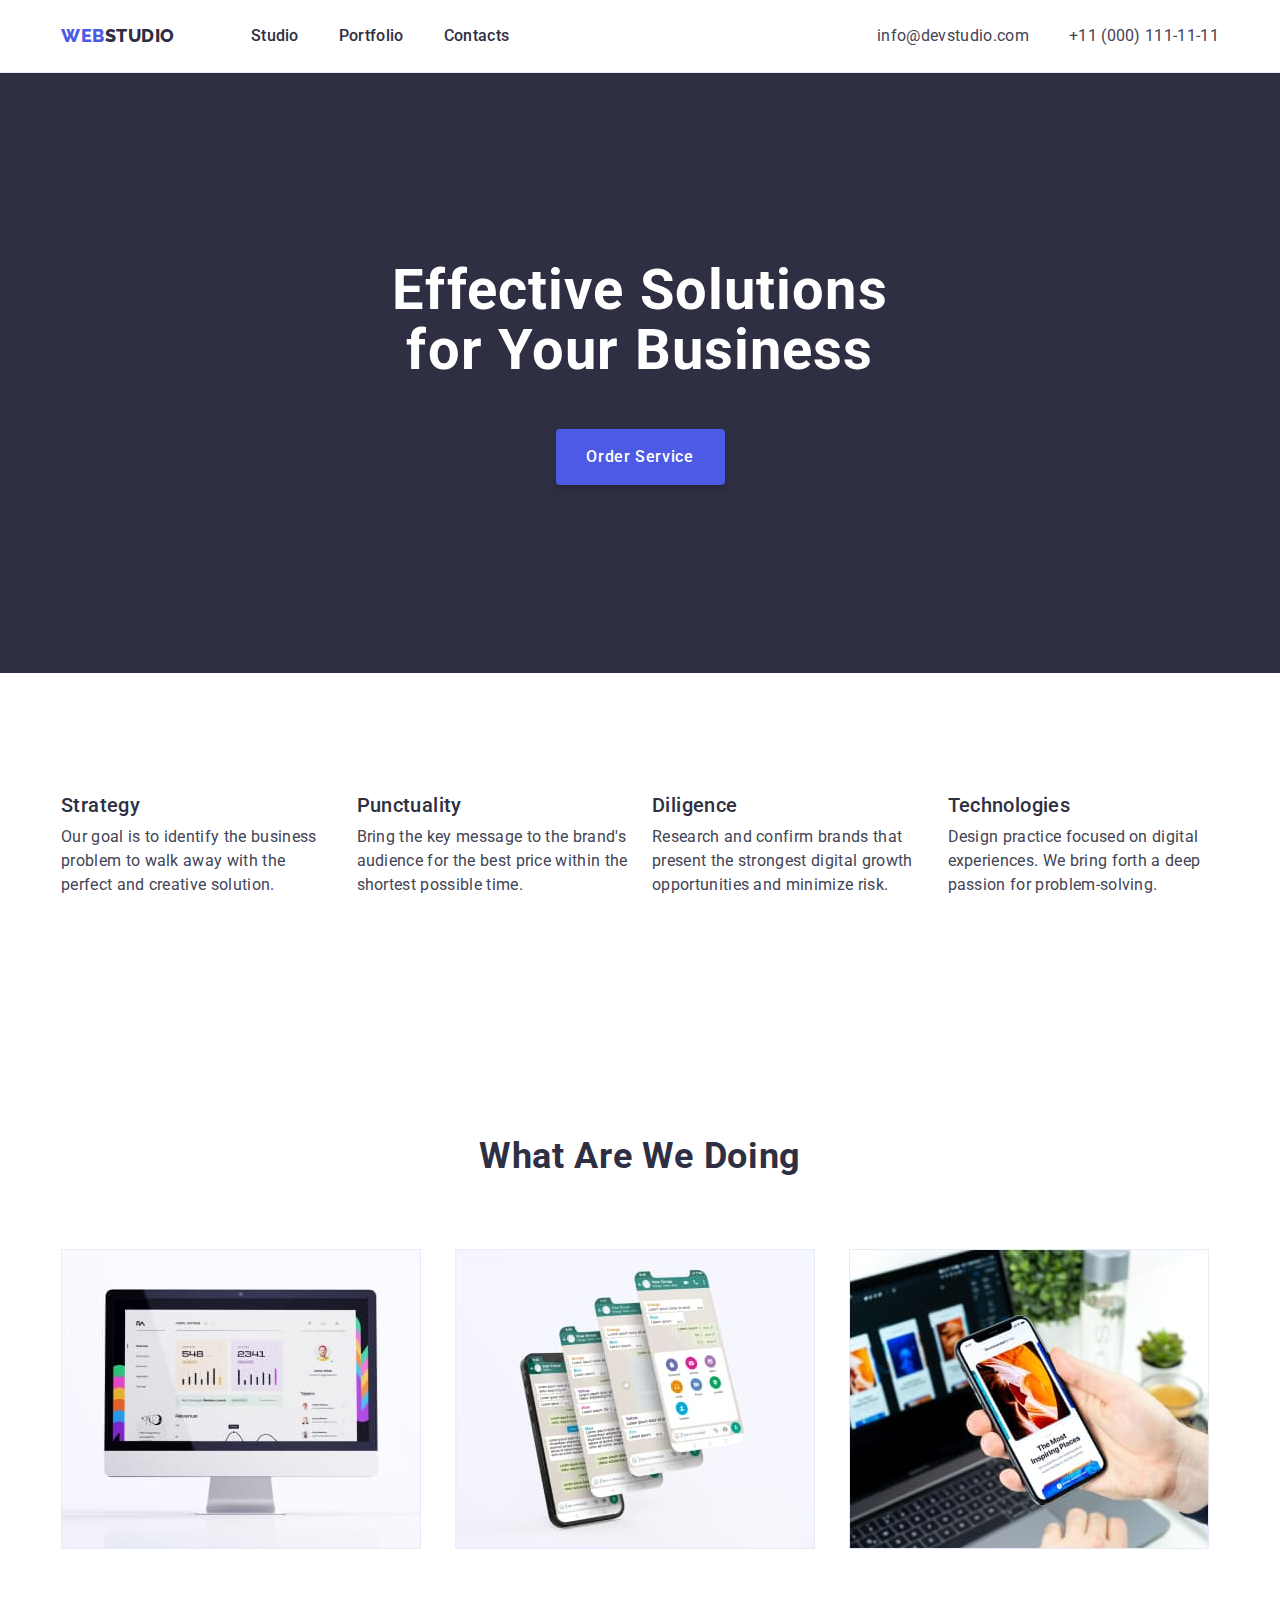
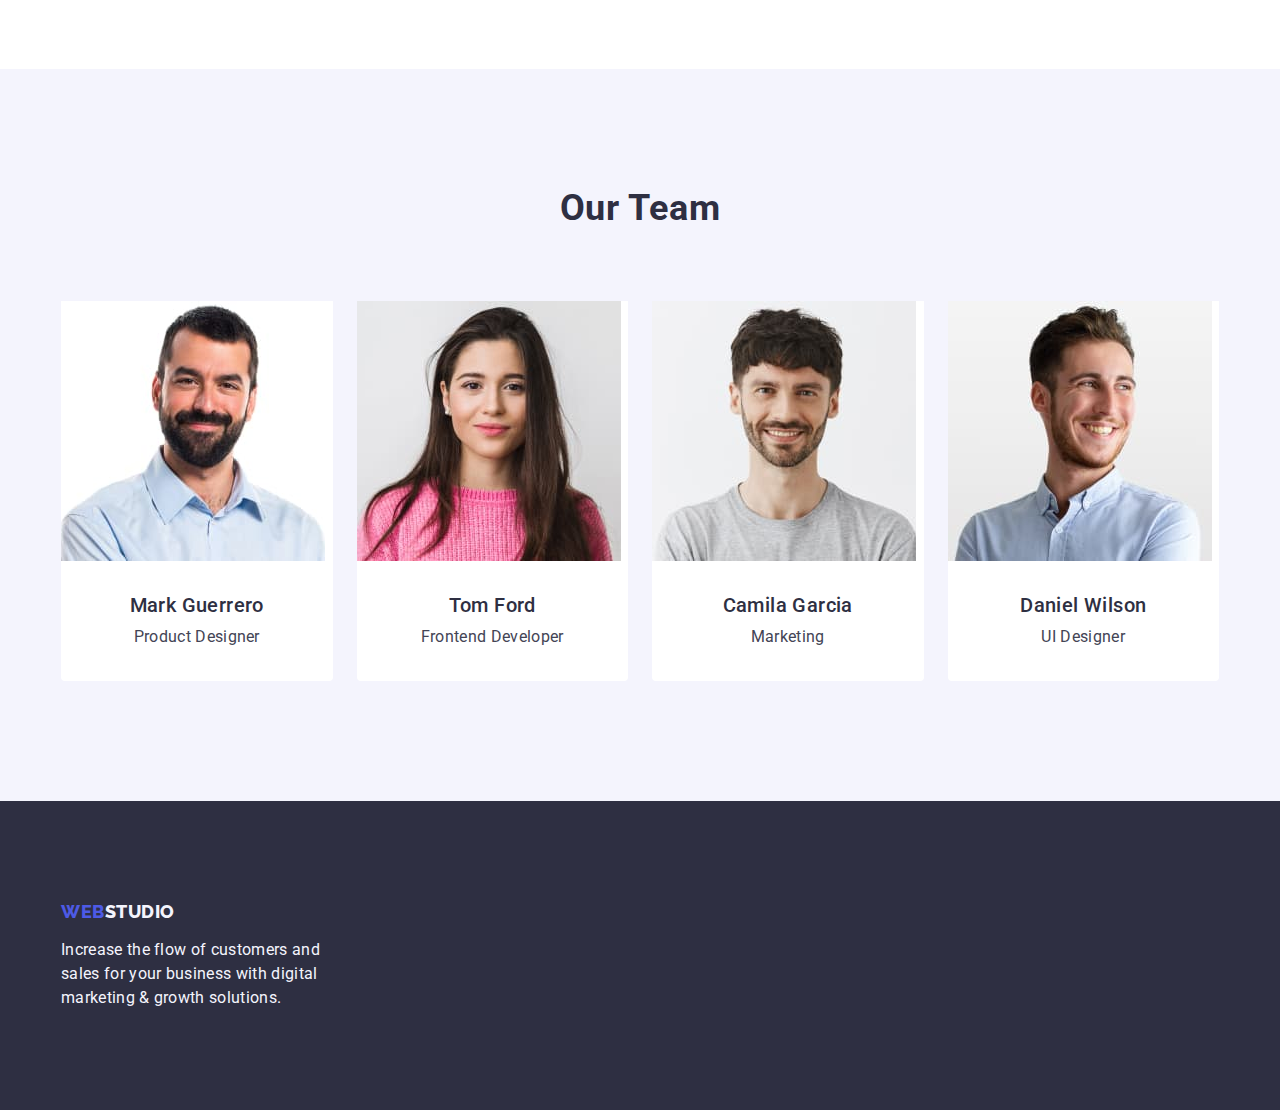
==== index.html @ 4c1c3b74 "Initial commit" ====
<!DOCTYPE html>
<html lang="en">
  <head>
    <meta charset="UTF-8" />
    <meta http-equiv="X-UA-Compatible" content="IE=edge" />
    <meta name="viewport" content="width=device-width, initial-scale=1.0" />
    <link rel="preconnect" href="https://fonts.googleapis.com" />
    <link rel="preconnect" href="https://fonts.gstatic.com" crossorigin />
    <link
      href="https://fonts.googleapis.com/css2?family=Raleway:ital,wght@0,800;1,800&family=Roboto:ital,wght@0,400;0,500;0,700;0,900;1,400;1,500;1,700;1,900&display=swap"
      rel="stylesheet"
    />
    <link
      rel="stylesheet"
      href="https://cdnjs.cloudflare.com/ajax/libs/modern-normalize/1.1.0/modern-normalize.min.css"
      integrity="sha512-wpPYUAdjBVSE4KJnH1VR1HeZfpl1ub8YT/NKx4PuQ5NmX2tKuGu6U/JRp5y+Y8XG2tV+wKQpNHVUX03MfMFn9Q=="
      crossorigin="anonymous"
      referrerpolicy="no-referrer"
    />
    <link rel="stylesheet" href="./css/styles.css" />
    <title>Studio</title>
  </head>
  <body>
    <header class="site-header">
      <div class="site-header container">
        <nav class="header-navigation">
          <a class="logo header link" href="./index.html"
            >Web<span class="header-span">Studio</span></a
          >
          <ul class="menu list">
            <li class="menu-item">
              <a class="navigation link" href="./index.html">Studio</a>
            </li>
            <li class="menu-item">
              <a class="navigation link" href="./portfolio.html">Portfolio</a>
            </li>
            <li class="menu-item">
              <a class="navigation link" href="">Contacts</a>
            </li>
          </ul>
        </nav>
        <address class="address">
          <ul class="contacts list">
            <li class="contact-item">
              <a class="contact link" href="mailto:info@devstudio.com">info@devstudio.com</a>
            </li>
            <li class="contact-item">
              <a class="contact link" href="tel:+110001111111">+11 (000) 111-11-11</a>
            </li>
          </ul>
        </address>
      </div>
    </header>
    <main>
      <section class="order section">
        <div class="container">
          <h1 class="order-title">Effective Solutions for Your Business</h1>
          <button class="order-button" type="button">Order Service</button>
        </div>
      </section>
      <section class="our-feautures section">
        <div class="container">
          <h2 class="visually-hidden">Features</h2>
          <ul class="features list">
            <li class="feature">
              <h3 class="feature-title">Strategy</h3>
              <p class="feature-text">
                Our goal is to identify the business problem to walk away with the perfect and
                creative solution.
              </p>
            </li>
            <li class="feature">
              <h3 class="feature-title">Punctuality</h3>
              <p class="feature-text">
                Bring the key message to the brand's audience for the best price within the shortest
                possible time.
              </p>
            </li>
            <li class="feature">
              <h3 class="feature-title">Diligence</h3>
              <p class="feature-text">
                Research and confirm brands that present the strongest digital growth opportunities
                and minimize risk.
              </p>
            </li>
            <li class="feature">
              <h3 class="feature-title">Technologies</h3>
              <p class="feature-text">
                Design practice focused on digital experiences. We bring forth a deep passion for
                problem-solving.
              </p>
            </li>
          </ul>
        </div>
      </section>
      <section class="our-job section">
        <div class="container">
          <h2 class="our-job-title">What are we doing</h2>
          <ul class="jobs list">
            <li class="job">
              <img
                src="./images/job1.jpg"
                alt="monoblock on which the site is open"
                class="job-img"
                width="360"
              />
            </li>
            <li class="job">
              <img
                src="./images/job2.jpg"
                alt="messenger on smartphone"
                class="job-img"
                width="360"
              />
            </li>
            <li class="job">
              <img
                src="./images/job3.jpg"
                alt="Laptop and smartphone in hand"
                class="job-img"
                width="360"
              />
            </li>
          </ul>
        </div>
      </section>
      <section class="our-team section">
        <div class="container">
          <h2 class="our-team-title">Our Team</h2>
          <ul class="all-team list">
            <li class="team-member">
              <img
                src="./images/team1.jpg"
                alt="smiling man in a blue shirt"
                class="team-member-photo"
                width="264"
              />
              <div class="text-container">
                <h3 class="team-member-vacation">Mark Guerrero</h3>
                <p class="team-member-name">Product Designer</p>
              </div>
            </li>
            <li class="team-member">
              <img
                src="./images/team2.jpg"
                alt="girl with dark long hair in a pink sweater"
                class="team-member-photo"
                width="264"
              />
              <div class="text-container">
                <h3 class="team-member-vacation">Tom Ford</h3>
                <p class="team-member-name">Frontend Developer</p>
              </div>
            </li>
            <li class="team-member">
              <img
                src="./images/team3.jpg"
                alt="A man with dark hair and a gray T-shirt"
                class="team-member-photo"
                width="264"
              />
              <div class="text-container">
                <h3 class="team-member-vacation">Camila Garcia</h3>
                <p class="team-member-name">Marketing</p>
              </div>
            </li>
            <li class="team-member">
              <img
                src="./images/team4.jpg"
                alt="A man with dark hair and a beard in a blue shirt"
                class="team-member-photo"
                width="264"
              />
              <div class="text-container">
                <h3 class="team-member-vacation">Daniel Wilson</h3>
                <p class="team-member-name">UI Designer</p>
              </div>
            </li>
          </ul>
        </div>
      </section>
    </main>
    <footer class="site-footer">
      <div class="container">
        <a class="logo footer link" href="./index.html"
          >Web<span class="footer-span">Studio</span></a
        >
        <p class="footer-text">
          Increase the flow of customers and sales for your business with digital marketing & growth
          solutions.
        </p>
      </div>
    </footer>
  </body>
</html>
---- css/styles.css ----
:root {
  --brand-color: rgba(77, 90, 229, 1);
  --pressed-state: rgba(64, 75, 191, 1);
  --dark: rgba(46, 47, 66, 1);
  --text: rgba(67, 68, 85, 1);
  --subtle-text: rgba(142, 143, 153, 1);
  --accent: rgba(231, 233, 252, 1);
  --light: rgba(244, 244, 253, 1);
  --white-background: rgba(255, 255, 255, 1);
}

body {
  font-family: 'Roboto', sans-serif;
  font-style: normal;
  font-weight: 400;
  font-size: 16px;
  line-height: 1.5;
  letter-spacing: 0.02em;
  color: var(--text);
  background-color: var(--white-background);
  margin: 0;
}

h1,
h2,
h3,
h4,
h5,
h6,
ul,
p {
  margin: 0;
  padding: 0;
}

img {
  display: block;
  max-width: 100%;
}

.container {
  width: 1158px;
  margin: 0 auto;
  padding: 0 15px;
}

.section {
  padding: 120px 0;
}

.text-container {
  padding: 32px 16px;
}

.visually-hidden {
  position: absolute;
  width: 1px;
  height: 1px;
  margin: -1px;
  border: 0;
  padding: 0;

  white-space: nowrap;
  clip-path: inset(100%);
  clip: rect(0 0 0 0);
  overflow: hidden;
}

.list {
  list-style: none;
}

.link {
  text-decoration: none;
}

.site-header {
  border-bottom: solid 1px var(--accent);
  display: flex;
  align-items: center;
  justify-content: space-between;
}

.site-header .container {
  border-bottom: none;
}

.header-navigation {
  display: flex;
  align-items: center;
}

.menu {
  display: flex;
  gap: 40px;
}

.contacts {
  display: flex;
  gap: 40px;
}

.logo {
  font-family: 'Raleway', sans-serif;
  font-style: normal;
  font-weight: 800;
  font-size: 18px;
  line-height: 1.17;
  letter-spacing: 0.03em;
  text-transform: uppercase;
  color: var(--brand-color);
  margin-right: 76px;
}

.header-span {
  color: var(--dark);
}

.navigation {
  font-family: 'Roboto', sans-serif;
  font-style: normal;
  font-weight: 500;
  font-size: 16px;
  line-height: 1.5;
  letter-spacing: 0.02em;
  color: var(--dark);
  display: block;
  padding: 24px 0;
}

.address {
  font-style: normal;
}

.contact {
  font-family: 'Roboto', sans-serif;
  font-style: normal;
  font-weight: 400;
  font-size: 16px;
  line-height: 1.5;
  letter-spacing: 0.02em;
  color: var(--text);
}

.navigation:active {
  color: var(--pressed-state);
  border-bottom: solid 4px var(--pressed-state);
}

.contact:active {
  color: var(--pressed-state);
}

.navigation:hover,
.navigation:focus,
.contact:hover,
.contact:focus {
  color: var(--pressed-state);
}

.order {
  background-color: var(--dark);
  padding: 188px 0;
}

.order-title {
  max-width: 496px;
  font-weight: 700;
  font-size: 56px;
  line-height: 1.07;
  letter-spacing: 0.02em;
  color: var(--white-background);
  margin: 0 auto 48px;
  text-align: center;
}

.order-button {
  min-width: 169px;
  height: 56px;
  background-color: var(--brand-color);
  box-shadow: 0px 4px 4px rgba(0, 0, 0, 0.15);
  border: none;
  border-radius: 4px;
  font-family: 'Roboto', sans-serif;
  font-style: normal;
  font-weight: 500;
  font-size: 16px;
  line-height: 1.5;
  letter-spacing: 0.04em;
  color: var(--white-background);
  cursor: pointer;
  display: block;
  margin: 0 auto;
}

.order-button:hover,
.order-button:focus {
  background-color: var(--pressed-state);
}

.features {
  display: flex;
  gap: 24px;
}

.feature {
  flex-basis: calc((100% - 72px) / 4);
}

.feature-title {
  font-weight: 500;
  font-size: 20px;
  line-height: 1.2;
  letter-spacing: 0.02em;
  color: var(--dark);
  margin-bottom: 8px;
}

.jobs {
  display: flex;
  gap: 24px;
}

.job {
  flex-basis: calc((100% - 48px) / 3);
  border-radius: 0px 0px 4px 4px;
}

.our-job-title {
  font-weight: 700;
  font-size: 36px;
  line-height: 1.11;
  letter-spacing: 0.02em;
  text-transform: capitalize;
  color: var(--dark);
  text-align: center;
  margin-bottom: 72px;
}

.our-team {
  background-color: var(--light);
}

.our-team-title {
  font-weight: 700;
  font-size: 36px;
  line-height: 1.11;
  letter-spacing: 0.02em;
  text-transform: capitalize;
  color: var(--dark);
  text-align: center;
  margin-bottom: 72px;
}

.all-team {
  display: flex;
  gap: 24px;
}

.team-member {
  flex-basis: calc((100% - 72px) / 4);
  background-color: var(--white-background);
  border-radius: 0px 0px 4px 4px;
  text-align: center;
}

.team-member:last-child {
  margin-right: 0;
}

.team-member-vacation {
  font-weight: 500;
  font-size: 20px;
  line-height: 1.2;
  letter-spacing: 0.02em;
  color: var(--dark);
  margin-bottom: 8px;
}

.site-footer {
  background-color: var(--dark);
  color: var(--light);
  padding: 100px 0;
}

.footer-span {
  color: var(--light);
}

.footer {
  display: inline-block;
  margin-bottom: 16px;
}

.footer-text {
  max-width: 264px;
}

/*Style for page Portfolio*/

.our-projects {
  padding-top: 96px;
}

.filters {
  display: flex;
  gap: 24px;
  justify-content: center;
  margin-bottom: 72px;
}

.filter-button {
  background-color: var(--light);
  border: 1px solid var(--accent);
  border-radius: 4px;
  font: inherit;
  font-weight: 500;
  letter-spacing: 0.04em;
  color: var(--brand-color);
  padding: 12px 24px;
}

.filter-button:hover,
.filter-button:focus {
  background-color: var(--pressed-state);
  color: var(--white-background);
  cursor: pointer;
  border: 1px solid transparent;
}

.projects {
  display: flex;
  flex-wrap: wrap;
  row-gap: 48px;
  column-gap: 24px;
  justify-content: center;
}

.project {
  width: calc((100% - 48px) / 3);
}

.bordered {
  border: 1px solid var(--accent);
  border-top: none;
}

.project-title {
  font-weight: 500;
  font-size: 20px;
  line-height: 1.2;
  letter-spacing: 0.02em;
  color: var(--dark);
  text-transform: capitalize;
  margin-bottom: 8px;
}

.project-name {
  font-family: 'Roboto', sans-serif;
  font-style: normal;
  font-weight: 400;
  font-size: 16px;
  line-height: 1.5;
  letter-spacing: 0.02em;
  color: var(--text);
}
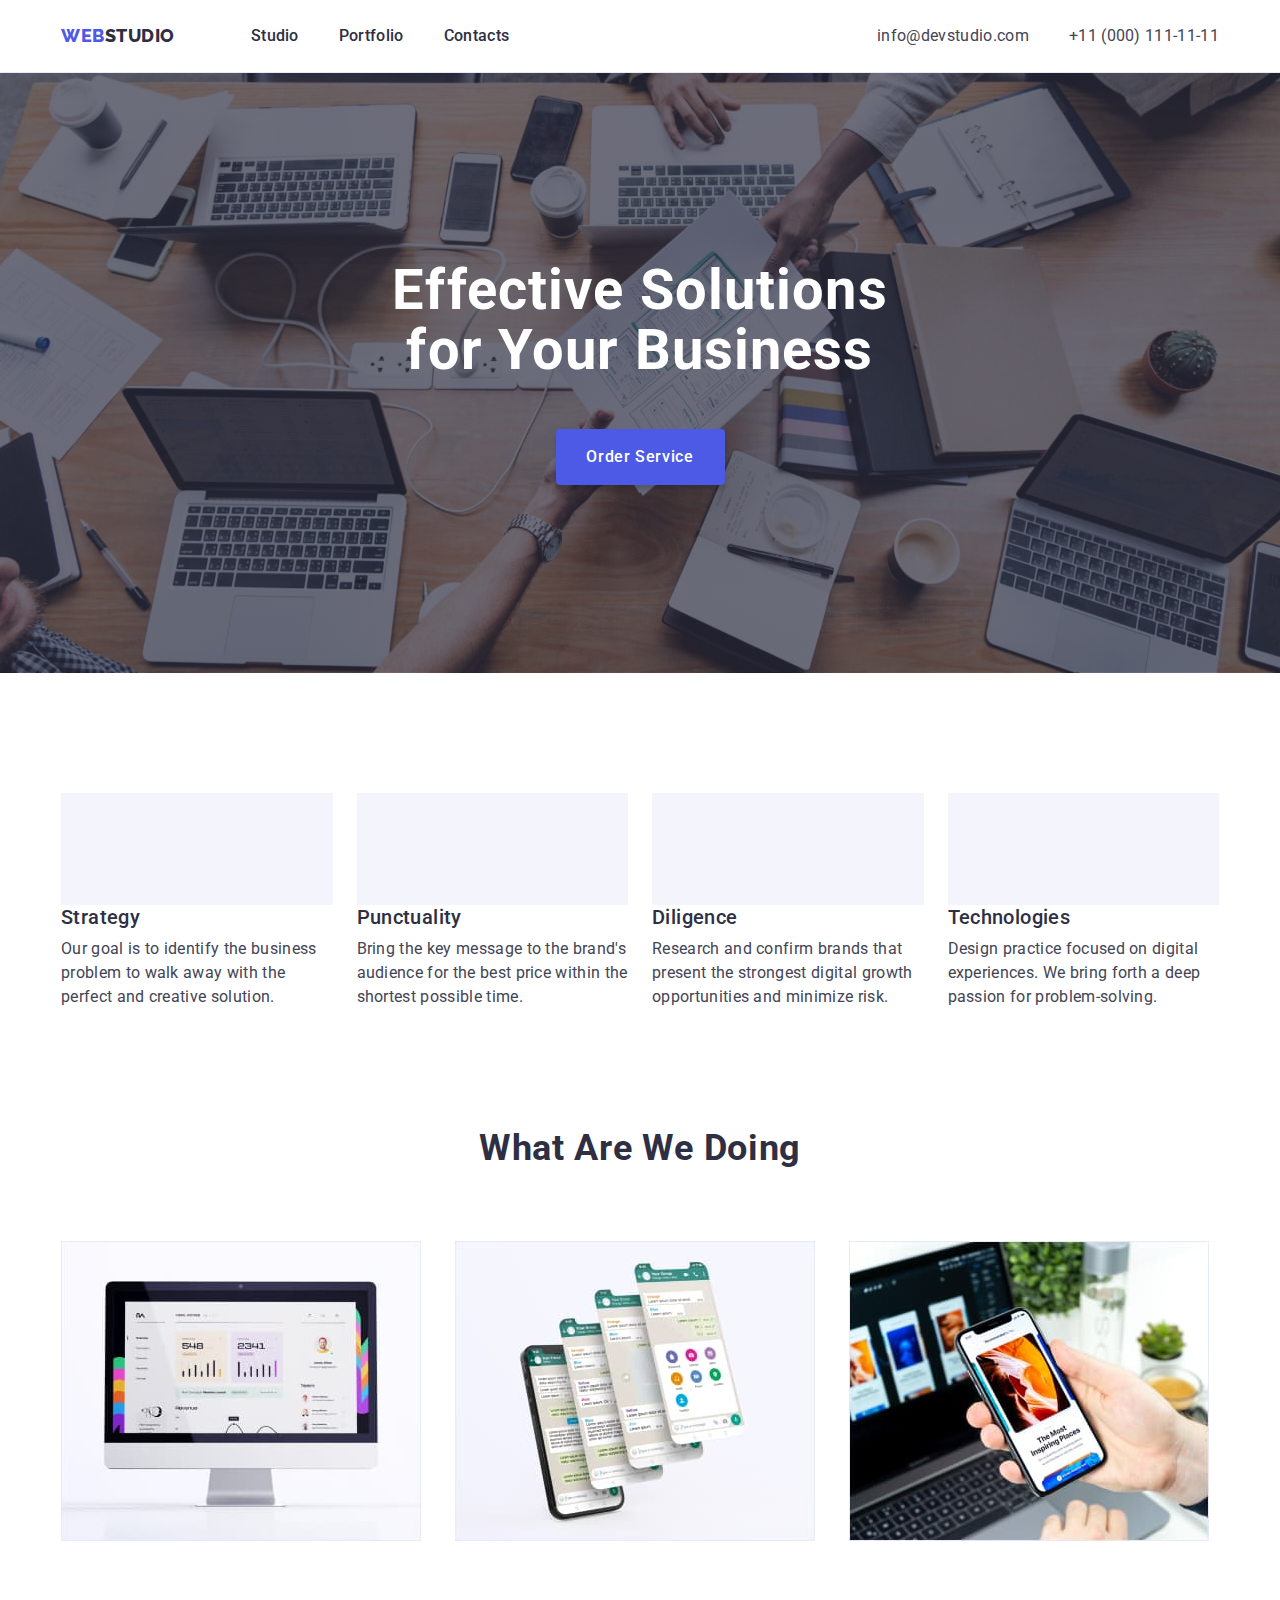
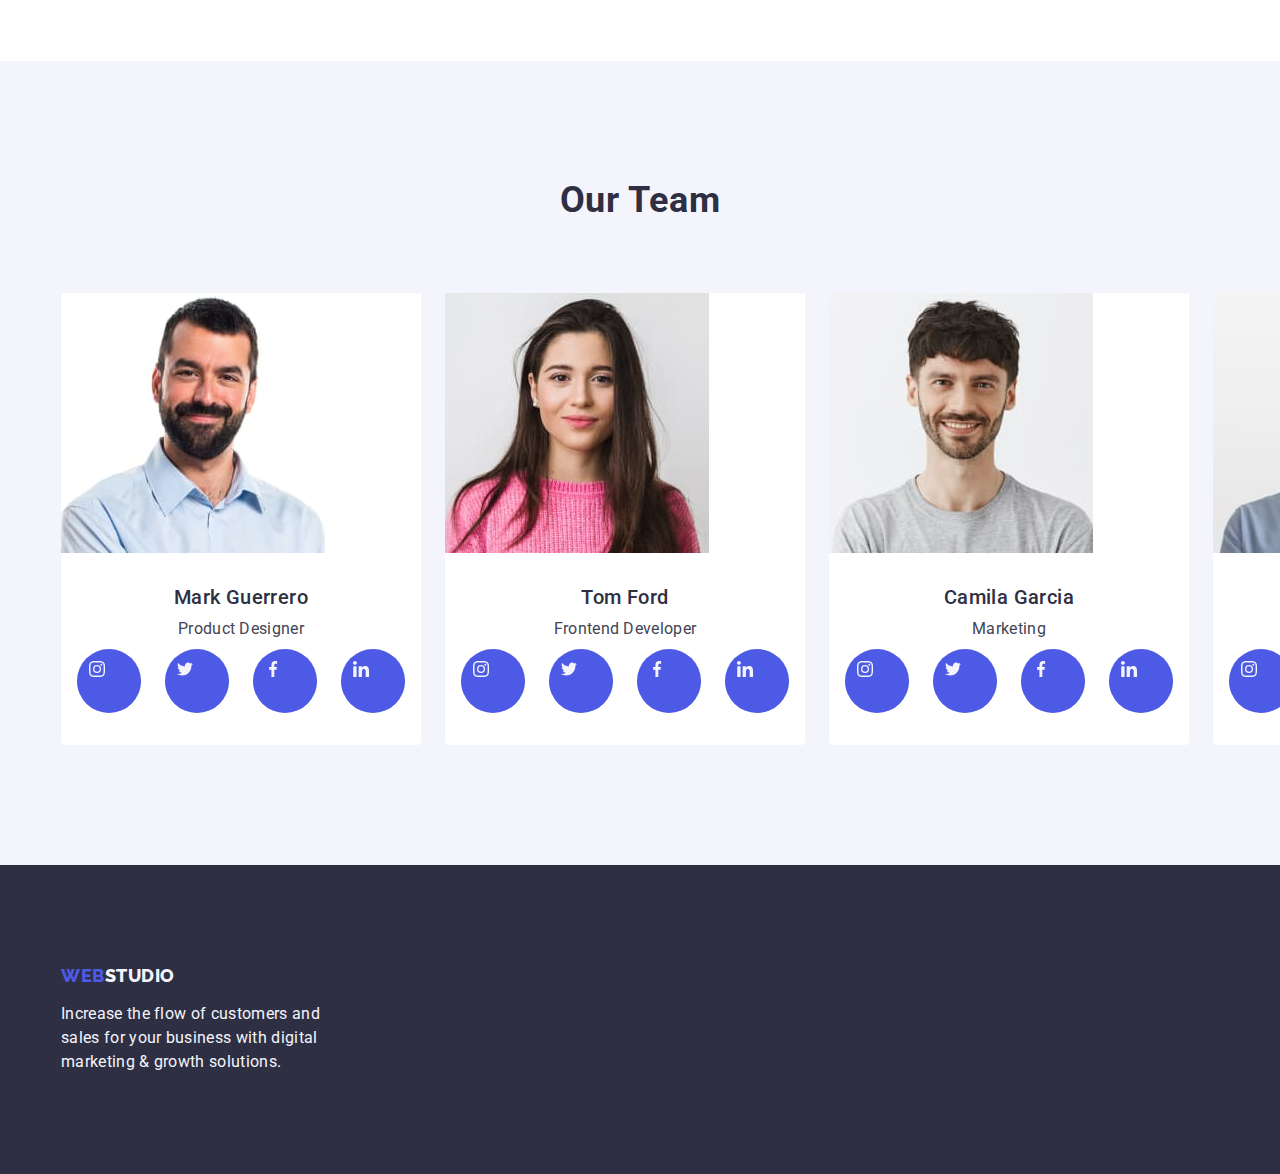
==== commit 7fe189b5: "add icon links in card team" ====
--- a/index.html
+++ b/index.html
@@ -138,6 +138,36 @@
               <div class="text-container">
                 <h3 class="team-member-vacation">Mark Guerrero</h3>
                 <p class="team-member-name">Product Designer</p>
+                <ul class="team-member-social list">
+                  <li class="team-member-social-item">
+                    <a href="https://instagram.com" class="team-member-social-link link">
+                      <svg class="social-link-icon">
+                        <use href="./images/icons.svg#icon-instagram"></use>
+                      </svg>
+                    </a>
+                  </li>
+                  <li class="team-member-social-item">
+                    <a href="https://twitter.com" class="team-member-social-link link">
+                      <svg class="social-link-icon">
+                        <use href="./images/icons.svg#icon-twitter"></use>
+                      </svg>
+                    </a>
+                  </li>
+                  <li class="team-member-social-item">
+                    <a href="https://facebook.com" class="team-member-social-link link">
+                      <svg class="social-link-icon">
+                        <use href="./images/icons.svg#icon-facebook"></use>
+                      </svg>
+                    </a>
+                  </li>
+                  <li class="team-member-social-item">
+                    <a href="https://linkedin.com" class="team-member-social-link link">
+                      <svg class="social-link-icon">
+                        <use href="./images/icons.svg#icon-linkedin"></use>
+                      </svg>
+                    </a>
+                  </li>
+                </ul>
               </div>
             </li>
             <li class="team-member">
@@ -150,6 +180,36 @@
               <div class="text-container">
                 <h3 class="team-member-vacation">Tom Ford</h3>
                 <p class="team-member-name">Frontend Developer</p>
+                <ul class="team-member-social list">
+                  <li class="team-member-social-item">
+                    <a href="https://instagram.com" class="team-member-social-link link">
+                      <svg class="social-link-icon">
+                        <use href="./images/icons.svg#icon-instagram"></use>
+                      </svg>
+                    </a>
+                  </li>
+                  <li class="team-member-social-item">
+                    <a href="https://twitter.com" class="team-member-social-link link">
+                      <svg class="social-link-icon">
+                        <use href="./images/icons.svg#icon-twitter"></use>
+                      </svg>
+                    </a>
+                  </li>
+                  <li class="team-member-social-item">
+                    <a href="https://facebook.com" class="team-member-social-link link">
+                      <svg class="social-link-icon">
+                        <use href="./images/icons.svg#icon-facebook"></use>
+                      </svg>
+                    </a>
+                  </li>
+                  <li class="team-member-social-item">
+                    <a href="https://linkedin.com" class="team-member-social-link link">
+                      <svg class="social-link-icon">
+                        <use href="./images/icons.svg#icon-linkedin"></use>
+                      </svg>
+                    </a>
+                  </li>
+                </ul>
               </div>
             </li>
             <li class="team-member">
@@ -162,6 +222,36 @@
               <div class="text-container">
                 <h3 class="team-member-vacation">Camila Garcia</h3>
                 <p class="team-member-name">Marketing</p>
+                <ul class="team-member-social list">
+                  <li class="team-member-social-item">
+                    <a href="https://instagram.com" class="team-member-social-link link">
+                      <svg class="social-link-icon">
+                        <use href="./images/icons.svg#icon-instagram"></use>
+                      </svg>
+                    </a>
+                  </li>
+                  <li class="team-member-social-item">
+                    <a href="https://twitter.com" class="team-member-social-link link">
+                      <svg class="social-link-icon">
+                        <use href="./images/icons.svg#icon-twitter"></use>
+                      </svg>
+                    </a>
+                  </li>
+                  <li class="team-member-social-item">
+                    <a href="https://facebook.com" class="team-member-social-link link">
+                      <svg class="social-link-icon">
+                        <use href="./images/icons.svg#icon-facebook"></use>
+                      </svg>
+                    </a>
+                  </li>
+                  <li class="team-member-social-item">
+                    <a href="https://linkedin.com" class="team-member-social-link link">
+                      <svg class="social-link-icon">
+                        <use href="./images/icons.svg#icon-linkedin"></use>
+                      </svg>
+                    </a>
+                  </li>
+                </ul>
               </div>
             </li>
             <li class="team-member">
@@ -174,6 +264,36 @@
               <div class="text-container">
                 <h3 class="team-member-vacation">Daniel Wilson</h3>
                 <p class="team-member-name">UI Designer</p>
+                <ul class="team-member-social list">
+                  <li class="team-member-social-item">
+                    <a href="https://instagram.com" class="team-member-social-link link">
+                      <svg class="social-link-icon">
+                        <use href="./images/icons.svg#icon-instagram"></use>
+                      </svg>
+                    </a>
+                  </li>
+                  <li class="team-member-social-item">
+                    <a href="https://twitter.com" class="team-member-social-link link">
+                      <svg class="social-link-icon">
+                        <use href="./images/icons.svg#icon-twitter"></use>
+                      </svg>
+                    </a>
+                  </li>
+                  <li class="team-member-social-item">
+                    <a href="https://facebook.com" class="team-member-social-link link">
+                      <svg class="social-link-icon">
+                        <use href="./images/icons.svg#icon-facebook"></use>
+                      </svg>
+                    </a>
+                  </li>
+                  <li class="team-member-social-item">
+                    <a href="https://linkedin.com" class="team-member-social-link link">
+                      <svg class="social-link-icon">
+                        <use href="./images/icons.svg#icon-linkedin"></use>
+                      </svg>
+                    </a>
+                  </li>
+                </ul>
               </div>
             </li>
           </ul>
--- a/css/styles.css
+++ b/css/styles.css
@@ -7,6 +7,7 @@
   --accent: rgba(231, 233, 252, 1);
   --light: rgba(244, 244, 253, 1);
   --white-background: rgba(255, 255, 255, 1);
+  --hero-background: rgba(46, 47, 66, 0.7);
 }
 
 body {
@@ -160,6 +161,11 @@
 
 .order {
   background-color: var(--dark);
+  background-image: linear-gradient(to right, var(--hero-background), var(--hero-background)),
+    url('../images/people-office.jpg');
+  background-repeat: no-repeat;
+  background-position: center;
+  background-size: cover;
   padding: 188px 0;
 }
 
@@ -207,6 +213,31 @@
   flex-basis: calc((100% - 72px) / 4);
 }
 
+.feature::before {
+  display: block;
+  height: 112px;
+  content: '';
+  background-color: var(--light);
+}
+
+.feature::before:hover,
+.feature::before:focus {
+  background-color: ;
+}
+
+.feature::before:nth-child(1) {
+  background-image: url('../images/icons.svg#icon-antenna');
+  background-size: contain;
+}
+
+.feature::before:nth-child(2) {
+}
+
+.feature::before:nth-child(3) {
+}
+
+.feature::before:nth-child(4) {
+}
 .feature-title {
   font-weight: 500;
   font-size: 20px;
@@ -214,6 +245,10 @@
   letter-spacing: 0.02em;
   color: var(--dark);
   margin-bottom: 8px;
+}
+
+.our-job {
+  padding-top: 0;
 }
 
 .jobs {
@@ -364,3 +399,29 @@
   letter-spacing: 0.02em;
   color: var(--text);
 }
+
+.team-member-social {
+  display: flex;
+  justify-content: center;
+  gap: 24px;
+  margin-top: 8px;
+}
+
+.team-member-social-link {
+  display: inline-flex;
+  background-color: var(--brand-color);
+  padding: 12px;
+  border-radius: 50%;
+  width: 40px;
+  height: 40px;
+}
+
+.team-member-social-link:hover,
+.team-member-social-link:focus {
+  background-color: var(--pressed-state);
+}
+
+.social-link-icon {
+  width: 16px;
+  height: 16px;
+}
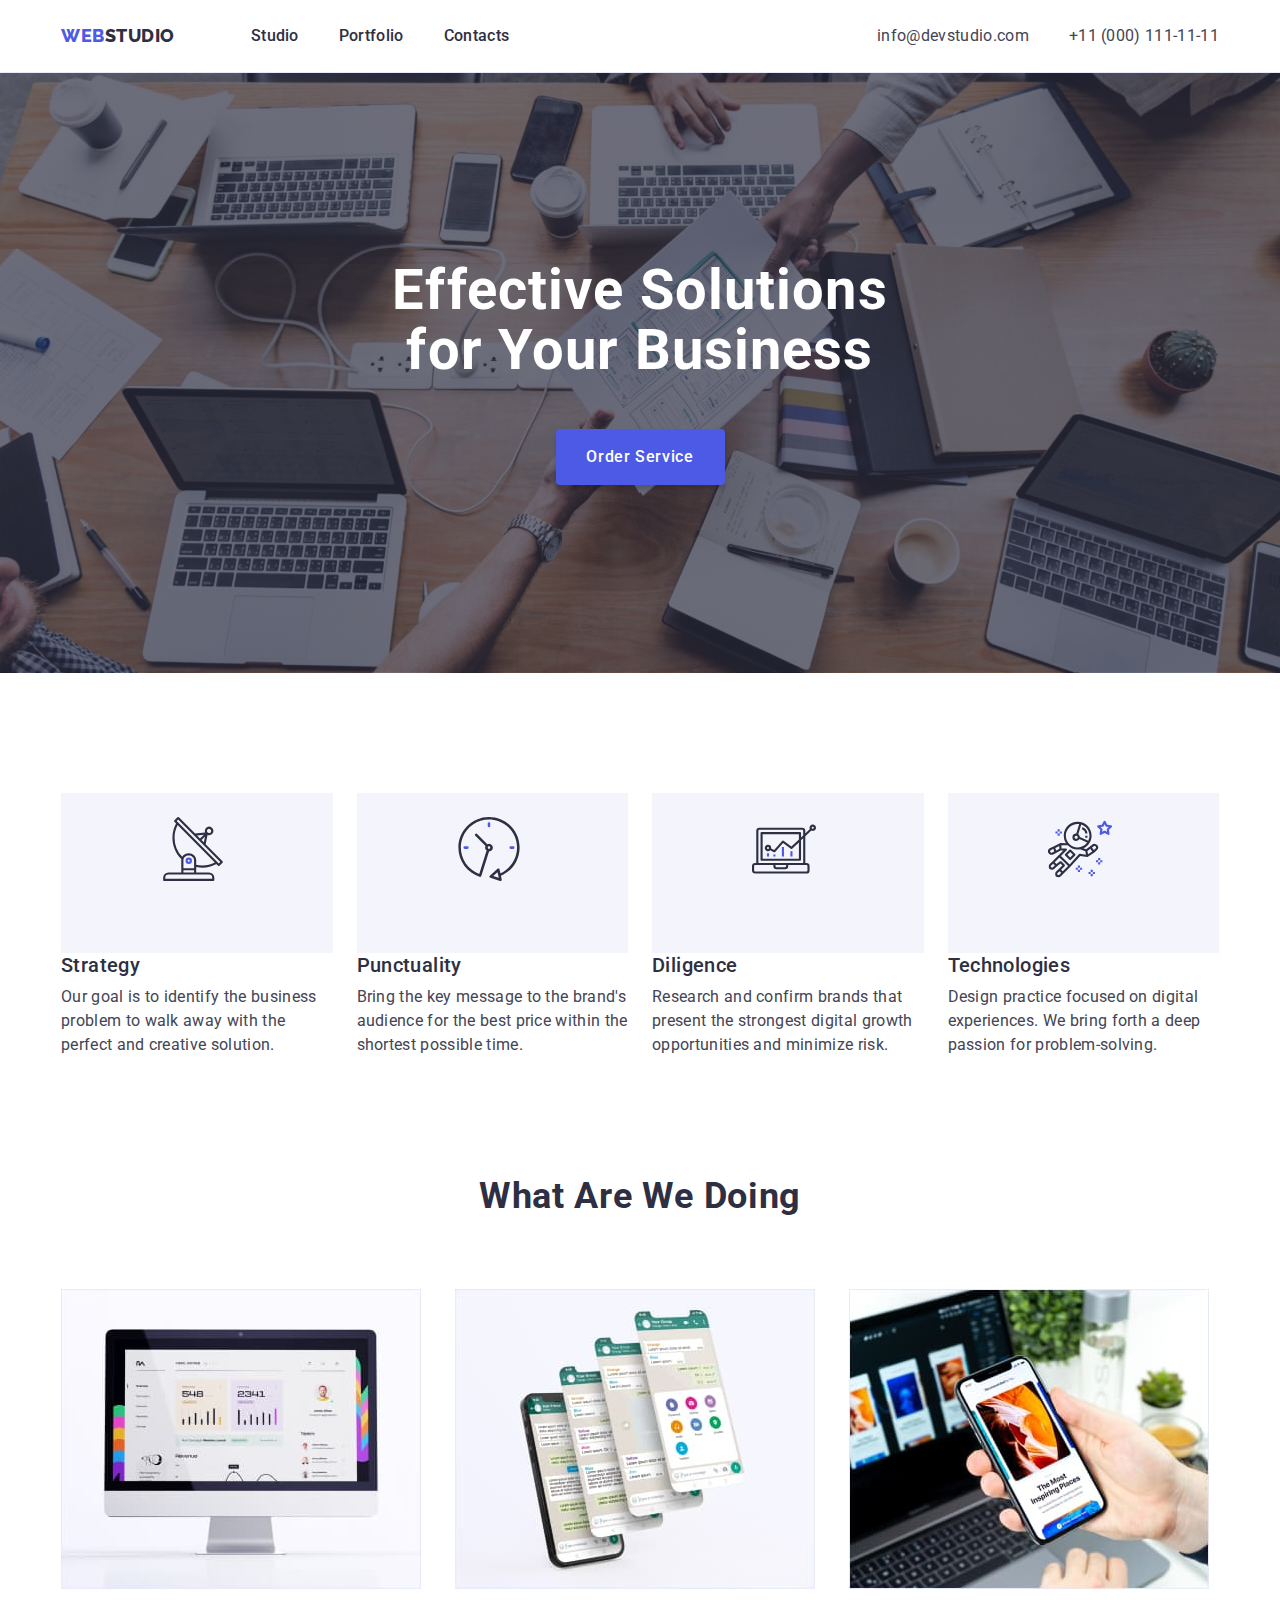
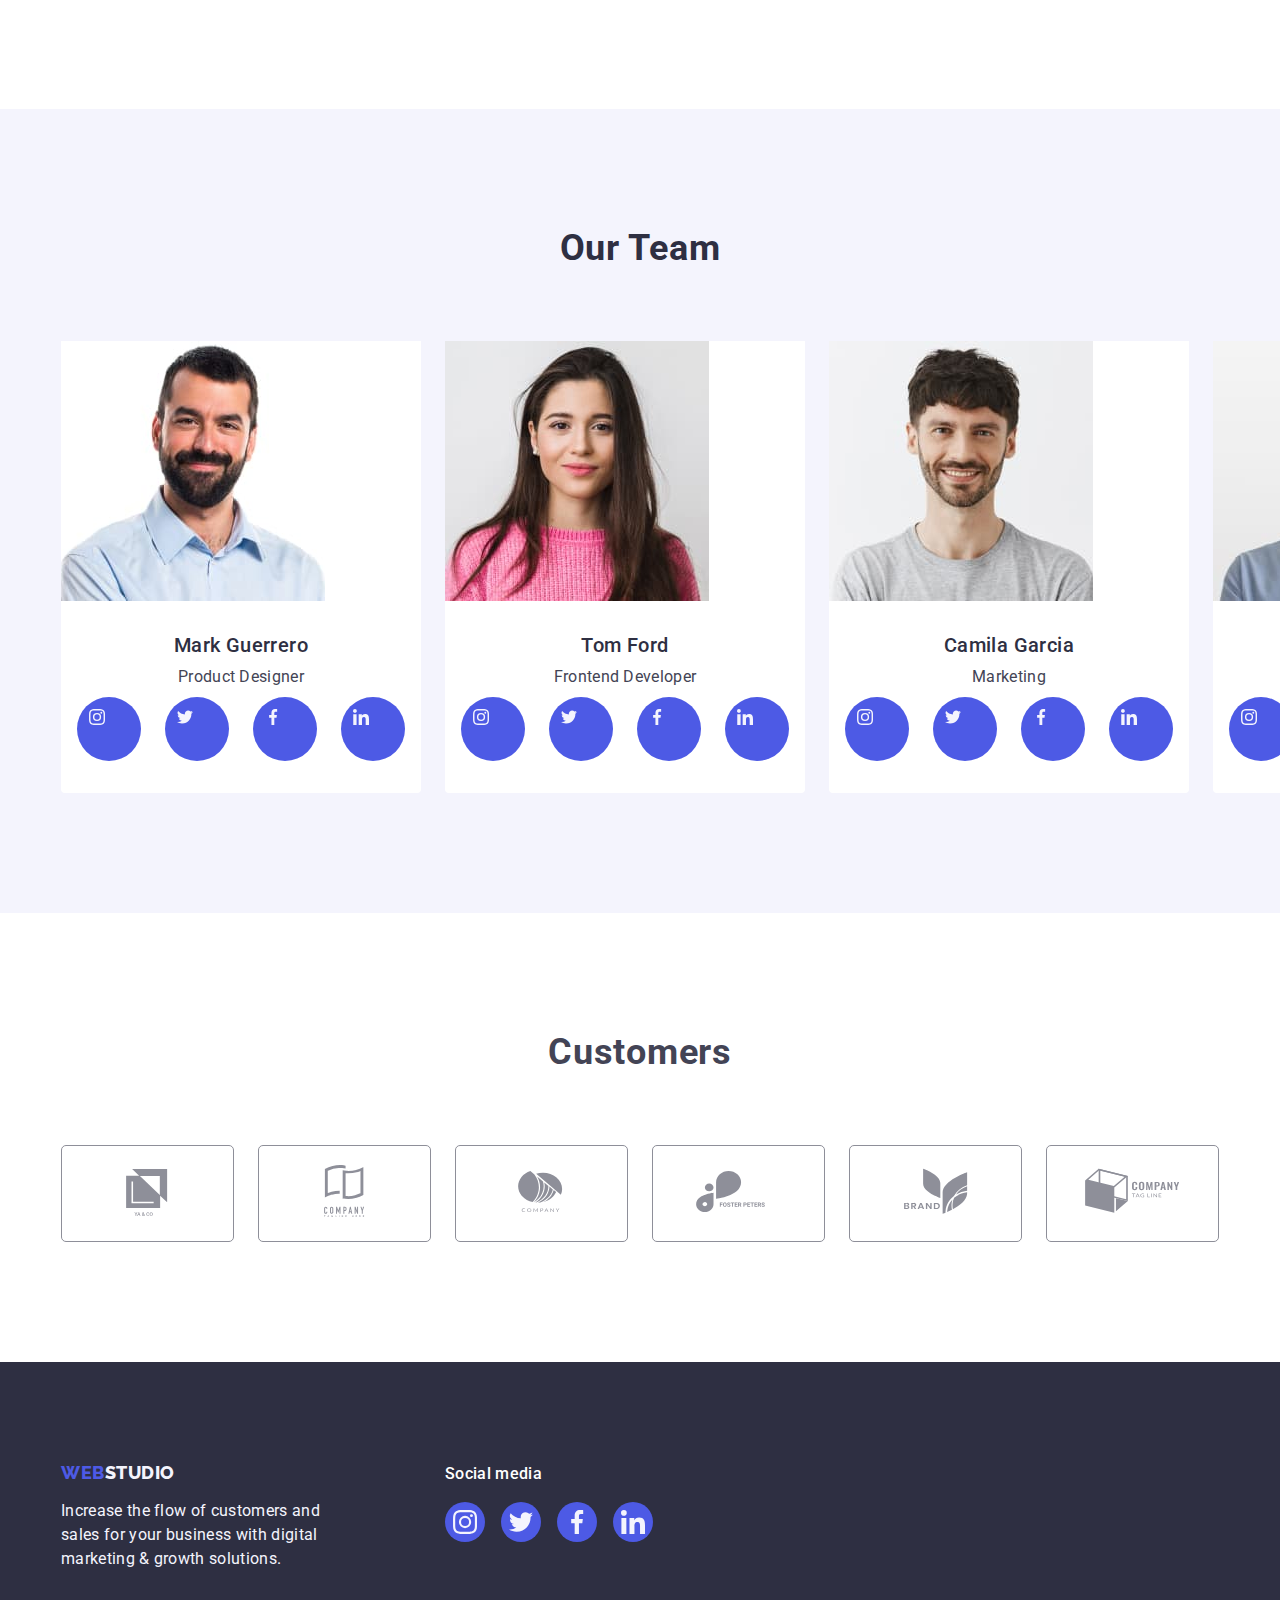
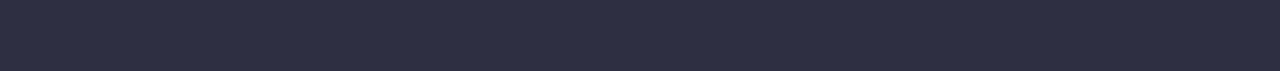
==== commit a1a51293: "add shadow,section customers" ====
--- a/index.html
+++ b/index.html
@@ -63,6 +63,11 @@
           <h2 class="visually-hidden">Features</h2>
           <ul class="features list">
             <li class="feature">
+              <div class="icon-background">
+                <svg class="feature-icon">
+                  <use href="./images/icons.svg#antenna"></use>
+                </svg>
+              </div>
               <h3 class="feature-title">Strategy</h3>
               <p class="feature-text">
                 Our goal is to identify the business problem to walk away with the perfect and
@@ -70,6 +75,11 @@
               </p>
             </li>
             <li class="feature">
+              <div class="icon-background">
+                <svg class="feature-icon">
+                  <use href="./images/icons.svg#clock"></use>
+                </svg>
+              </div>
               <h3 class="feature-title">Punctuality</h3>
               <p class="feature-text">
                 Bring the key message to the brand's audience for the best price within the shortest
@@ -77,6 +87,11 @@
               </p>
             </li>
             <li class="feature">
+              <div class="icon-background">
+                <svg class="feature-icon">
+                  <use href="./images/icons.svg#diagram"></use>
+                </svg>
+              </div>
               <h3 class="feature-title">Diligence</h3>
               <p class="feature-text">
                 Research and confirm brands that present the strongest digital growth opportunities
@@ -84,6 +99,11 @@
               </p>
             </li>
             <li class="feature">
+              <div class="icon-background">
+                <svg class="feature-icon">
+                  <use href="./images/icons.svg#astronaut"></use>
+                </svg>
+              </div>
               <h3 class="feature-title">Technologies</h3>
               <p class="feature-text">
                 Design practice focused on digital experiences. We bring forth a deep passion for
@@ -142,28 +162,28 @@
                   <li class="team-member-social-item">
                     <a href="https://instagram.com" class="team-member-social-link link">
                       <svg class="social-link-icon">
-                        <use href="./images/icons.svg#icon-instagram"></use>
+                        <use href="./images/icons.svg#instagram"></use>
                       </svg>
                     </a>
                   </li>
                   <li class="team-member-social-item">
                     <a href="https://twitter.com" class="team-member-social-link link">
                       <svg class="social-link-icon">
-                        <use href="./images/icons.svg#icon-twitter"></use>
+                        <use href="./images/icons.svg#twitter"></use>
                       </svg>
                     </a>
                   </li>
                   <li class="team-member-social-item">
                     <a href="https://facebook.com" class="team-member-social-link link">
                       <svg class="social-link-icon">
-                        <use href="./images/icons.svg#icon-facebook"></use>
+                        <use href="./images/icons.svg#facebook"></use>
                       </svg>
                     </a>
                   </li>
                   <li class="team-member-social-item">
                     <a href="https://linkedin.com" class="team-member-social-link link">
                       <svg class="social-link-icon">
-                        <use href="./images/icons.svg#icon-linkedin"></use>
+                        <use href="./images/icons.svg#linkedin"></use>
                       </svg>
                     </a>
                   </li>
@@ -184,28 +204,28 @@
                   <li class="team-member-social-item">
                     <a href="https://instagram.com" class="team-member-social-link link">
                       <svg class="social-link-icon">
-                        <use href="./images/icons.svg#icon-instagram"></use>
+                        <use href="./images/icons.svg#instagram"></use>
                       </svg>
                     </a>
                   </li>
                   <li class="team-member-social-item">
                     <a href="https://twitter.com" class="team-member-social-link link">
                       <svg class="social-link-icon">
-                        <use href="./images/icons.svg#icon-twitter"></use>
+                        <use href="./images/icons.svg#twitter"></use>
                       </svg>
                     </a>
                   </li>
                   <li class="team-member-social-item">
                     <a href="https://facebook.com" class="team-member-social-link link">
                       <svg class="social-link-icon">
-                        <use href="./images/icons.svg#icon-facebook"></use>
+                        <use href="./images/icons.svg#facebook"></use>
                       </svg>
                     </a>
                   </li>
                   <li class="team-member-social-item">
                     <a href="https://linkedin.com" class="team-member-social-link link">
                       <svg class="social-link-icon">
-                        <use href="./images/icons.svg#icon-linkedin"></use>
+                        <use href="./images/icons.svg#linkedin"></use>
                       </svg>
                     </a>
                   </li>
@@ -226,28 +246,28 @@
                   <li class="team-member-social-item">
                     <a href="https://instagram.com" class="team-member-social-link link">
                       <svg class="social-link-icon">
-                        <use href="./images/icons.svg#icon-instagram"></use>
+                        <use href="./images/icons.svg#instagram"></use>
                       </svg>
                     </a>
                   </li>
                   <li class="team-member-social-item">
                     <a href="https://twitter.com" class="team-member-social-link link">
                       <svg class="social-link-icon">
-                        <use href="./images/icons.svg#icon-twitter"></use>
+                        <use href="./images/icons.svg#twitter"></use>
                       </svg>
                     </a>
                   </li>
                   <li class="team-member-social-item">
                     <a href="https://facebook.com" class="team-member-social-link link">
                       <svg class="social-link-icon">
-                        <use href="./images/icons.svg#icon-facebook"></use>
+                        <use href="./images/icons.svg#facebook"></use>
                       </svg>
                     </a>
                   </li>
                   <li class="team-member-social-item">
                     <a href="https://linkedin.com" class="team-member-social-link link">
                       <svg class="social-link-icon">
-                        <use href="./images/icons.svg#icon-linkedin"></use>
+                        <use href="./images/icons.svg#linkedin"></use>
                       </svg>
                     </a>
                   </li>
@@ -268,47 +288,119 @@
                   <li class="team-member-social-item">
                     <a href="https://instagram.com" class="team-member-social-link link">
                       <svg class="social-link-icon">
-                        <use href="./images/icons.svg#icon-instagram"></use>
+                        <use href="./images/icons.svg#instagram"></use>
                       </svg>
                     </a>
                   </li>
                   <li class="team-member-social-item">
                     <a href="https://twitter.com" class="team-member-social-link link">
                       <svg class="social-link-icon">
-                        <use href="./images/icons.svg#icon-twitter"></use>
+                        <use href="./images/icons.svg#twitter"></use>
                       </svg>
                     </a>
                   </li>
                   <li class="team-member-social-item">
                     <a href="https://facebook.com" class="team-member-social-link link">
                       <svg class="social-link-icon">
-                        <use href="./images/icons.svg#icon-facebook"></use>
+                        <use href="./images/icons.svg#facebook"></use>
                       </svg>
                     </a>
                   </li>
                   <li class="team-member-social-item">
                     <a href="https://linkedin.com" class="team-member-social-link link">
                       <svg class="social-link-icon">
-                        <use href="./images/icons.svg#icon-linkedin"></use>
+                        <use href="./images/icons.svg#linkedin"></use>
                       </svg>
                     </a>
                   </li>
                 </ul>
               </div>
+            </li>
+          </ul>
+        </div>
+      </section>
+      <section class="customers section">
+        <div class="container">
+          <h2 class="customers-title">Customers</h2>
+          <ul class="customers-list list">
+            <li class="customers-item">
+              <svg class="customers-icon">
+                <use href="./images/icons.svg#client1"></use>
+              </svg>
+            </li>
+            <li class="customers-item">
+              <svg class="customers-icon">
+                <use href="./images/icons.svg#client2"></use>
+              </svg>
+            </li>
+            <li class="customers-item">
+              <svg class="customers-icon">
+                <use href="./images/icons.svg#client3"></use>
+              </svg>
+            </li>
+            <li class="customers-item">
+              <svg class="customers-icon">
+                <use href="./images/icons.svg#client4"></use>
+              </svg>
+            </li>
+            <li class="customers-item">
+              <svg class="customers-icon">
+                <use href="./images/icons.svg#client5"></use>
+              </svg>
+            </li>
+            <li class="customers-item">
+              <svg class="customers-icon">
+                <use href="./images/icons.svg#client6"></use>
+              </svg>
             </li>
           </ul>
         </div>
       </section>
     </main>
     <footer class="site-footer">
-      <div class="container">
-        <a class="logo footer link" href="./index.html"
-          >Web<span class="footer-span">Studio</span></a
-        >
-        <p class="footer-text">
-          Increase the flow of customers and sales for your business with digital marketing & growth
-          solutions.
-        </p>
+      <div class="container footer-content">
+        <div class="logo-container">
+          <a class="logo footer link" href="./index.html"
+            >Web<span class="footer-span">Studio</span></a
+          >
+          <p class="footer-text">
+            Increase the flow of customers and sales for your business with digital marketing &
+            growth solutions.
+          </p>
+        </div>
+        <div class="social-container">
+          <p class="social-text">Social media</p>
+          <ul class="social-footer list">
+            <li class="social-footer-item">
+              <a href="https://instagram.com" class="social-footer-link link">
+                <svg class="social-footer-icon">
+                  <use href="./images/icons.svg#instagram"></use>
+                </svg>
+              </a>
+            </li>
+            <li class="social-footer-item">
+              <a href="https://twitter.com" class="social-footer-link link">
+                <svg class="social-footer-icon">
+                  <use href="./images/icons.svg#twitter"></use>
+                </svg>
+              </a>
+            </li>
+            <li class="social-footer-item">
+              <a href="https://facebook.com" class="social-footer-link link">
+                <svg class="social-footer-icon">
+                  <use href="./images/icons.svg#facebook"></use>
+                </svg>
+              </a>
+            </li>
+            <li class="social-footer-item">
+              <a href="https://linkedin.com" class="social-footer-link link">
+                <svg class="social-footer-icon">
+                  <use href="./images/icons.svg#linkedin"></use>
+                </svg>
+              </a>
+            </li>
+          </ul>
+        </div>
       </div>
     </footer>
   </body>
--- a/css/styles.css
+++ b/css/styles.css
@@ -8,6 +8,7 @@
   --light: rgba(244, 244, 253, 1);
   --white-background: rgba(255, 255, 255, 1);
   --hero-background: rgba(46, 47, 66, 0.7);
+  --success: rgba(49, 208, 170, 1);
 }
 
 body {
@@ -79,7 +80,7 @@
   border-bottom: solid 1px var(--accent);
   display: flex;
   align-items: center;
-  justify-content: space-between;
+  /*justify-content: space-between;*/
 }
 
 .site-header .container {
@@ -89,6 +90,7 @@
 .header-navigation {
   display: flex;
   align-items: center;
+  margin-right: auto;
 }
 
 .menu {
@@ -131,6 +133,7 @@
 
 .address {
   font-style: normal;
+  margin-left: auto;
 }
 
 .contact {
@@ -213,31 +216,6 @@
   flex-basis: calc((100% - 72px) / 4);
 }
 
-.feature::before {
-  display: block;
-  height: 112px;
-  content: '';
-  background-color: var(--light);
-}
-
-.feature::before:hover,
-.feature::before:focus {
-  background-color: ;
-}
-
-.feature::before:nth-child(1) {
-  background-image: url('../images/icons.svg#icon-antenna');
-  background-size: contain;
-}
-
-.feature::before:nth-child(2) {
-}
-
-.feature::before:nth-child(3) {
-}
-
-.feature::before:nth-child(4) {
-}
 .feature-title {
   font-weight: 500;
   font-size: 20px;
@@ -299,10 +277,6 @@
   text-align: center;
 }
 
-.team-member:last-child {
-  margin-right: 0;
-}
-
 .team-member-vacation {
   font-weight: 500;
   font-size: 20px;
@@ -316,6 +290,11 @@
   background-color: var(--dark);
   color: var(--light);
   padding: 100px 0;
+}
+
+.footer-content {
+  display: flex;
+  gap: 120px;
 }
 
 .footer-span {
@@ -361,6 +340,8 @@
   color: var(--white-background);
   cursor: pointer;
   border: 1px solid transparent;
+  box-shadow: 0px 3px 1px rgba(0, 0, 0, 0.1), 0px 2px 1px rgba(0, 0, 0, 0.08),
+    0px 2px 2px rgba(0, 0, 0, 0.12);
 }
 
 .projects {
@@ -373,6 +354,12 @@
 
 .project {
   width: calc((100% - 48px) / 3);
+}
+
+.project:hover,
+.project:focus {
+  box-shadow: 0px 1px 6px rgba(46, 47, 66, 0.08), 0px 1px 1px rgba(46, 47, 66, 0.16),
+    0px 2px 1px rgba(46, 47, 66, 0.08);
 }
 
 .bordered {
@@ -425,3 +412,83 @@
   width: 16px;
   height: 16px;
 }
+
+/*features icon*/
+.icon-background {
+  height: 112px;
+  background-color: var(--light);
+  padding: 24px 100px;
+}
+
+.feature-icon {
+  width: 64px;
+  height: 64px;
+}
+
+/*customers section*/
+.customers-title {
+  font-weight: 700;
+  font-size: 36px;
+  line-height: 1.11;
+  text-align: center;
+  letter-spacing: 0.02em;
+  text-transform: capitalize;
+  color: var(--text);
+}
+
+.customers-list {
+  display: flex;
+  gap: 24px;
+  margin-top: 72px;
+}
+
+.customers-item {
+  flex-basis: calc((100% - 120px) / 6);
+  border: solid 1px var(--subtle-text);
+  border-radius: 5px;
+  color: var(--subtle-text);
+}
+
+.customers-icon {
+  max-width: 168px;
+  height: 88px;
+  --icon-color: currentColor;
+}
+
+.customers-item:hover,
+.customers-item:focus {
+  border: solid 1px var(--pressed-state);
+  color: var(--pressed-state);
+}
+
+/*Social footer*/
+.social-text {
+  font-weight: 500;
+  font-size: 16px;
+  line-height: 1.5;
+  letter-spacing: 0.02em;
+  color: var(--white-background);
+}
+
+.social-footer {
+  display: flex;
+  gap: 16px;
+  margin-top: 16px;
+}
+
+.social-footer-link {
+  display: inline-flex;
+  background-color: var(--brand-color);
+  border-radius: 50px;
+  padding: 8px;
+}
+
+.social-footer-link:hover,
+.social-footer-link:focus {
+  background-color: var(--success);
+}
+
+.social-footer-icon {
+  width: 24px;
+  height: 24px;
+}
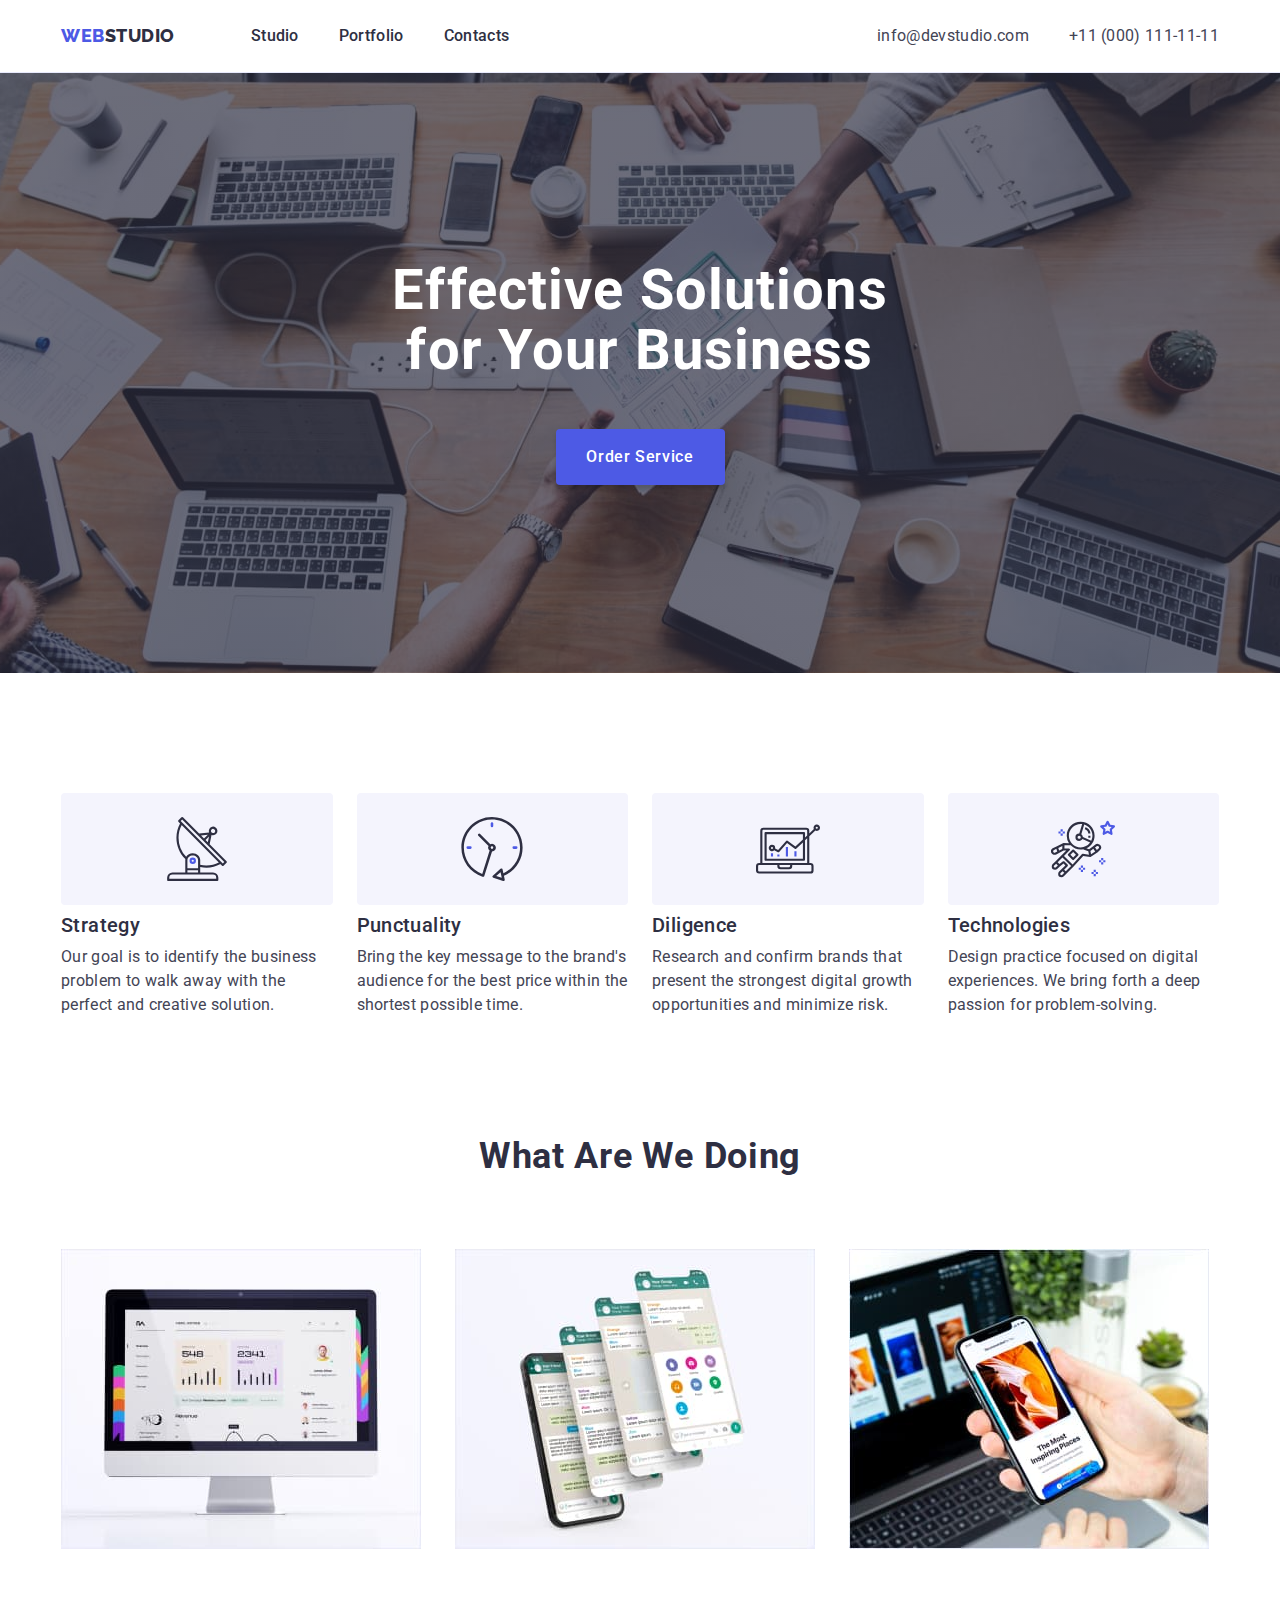
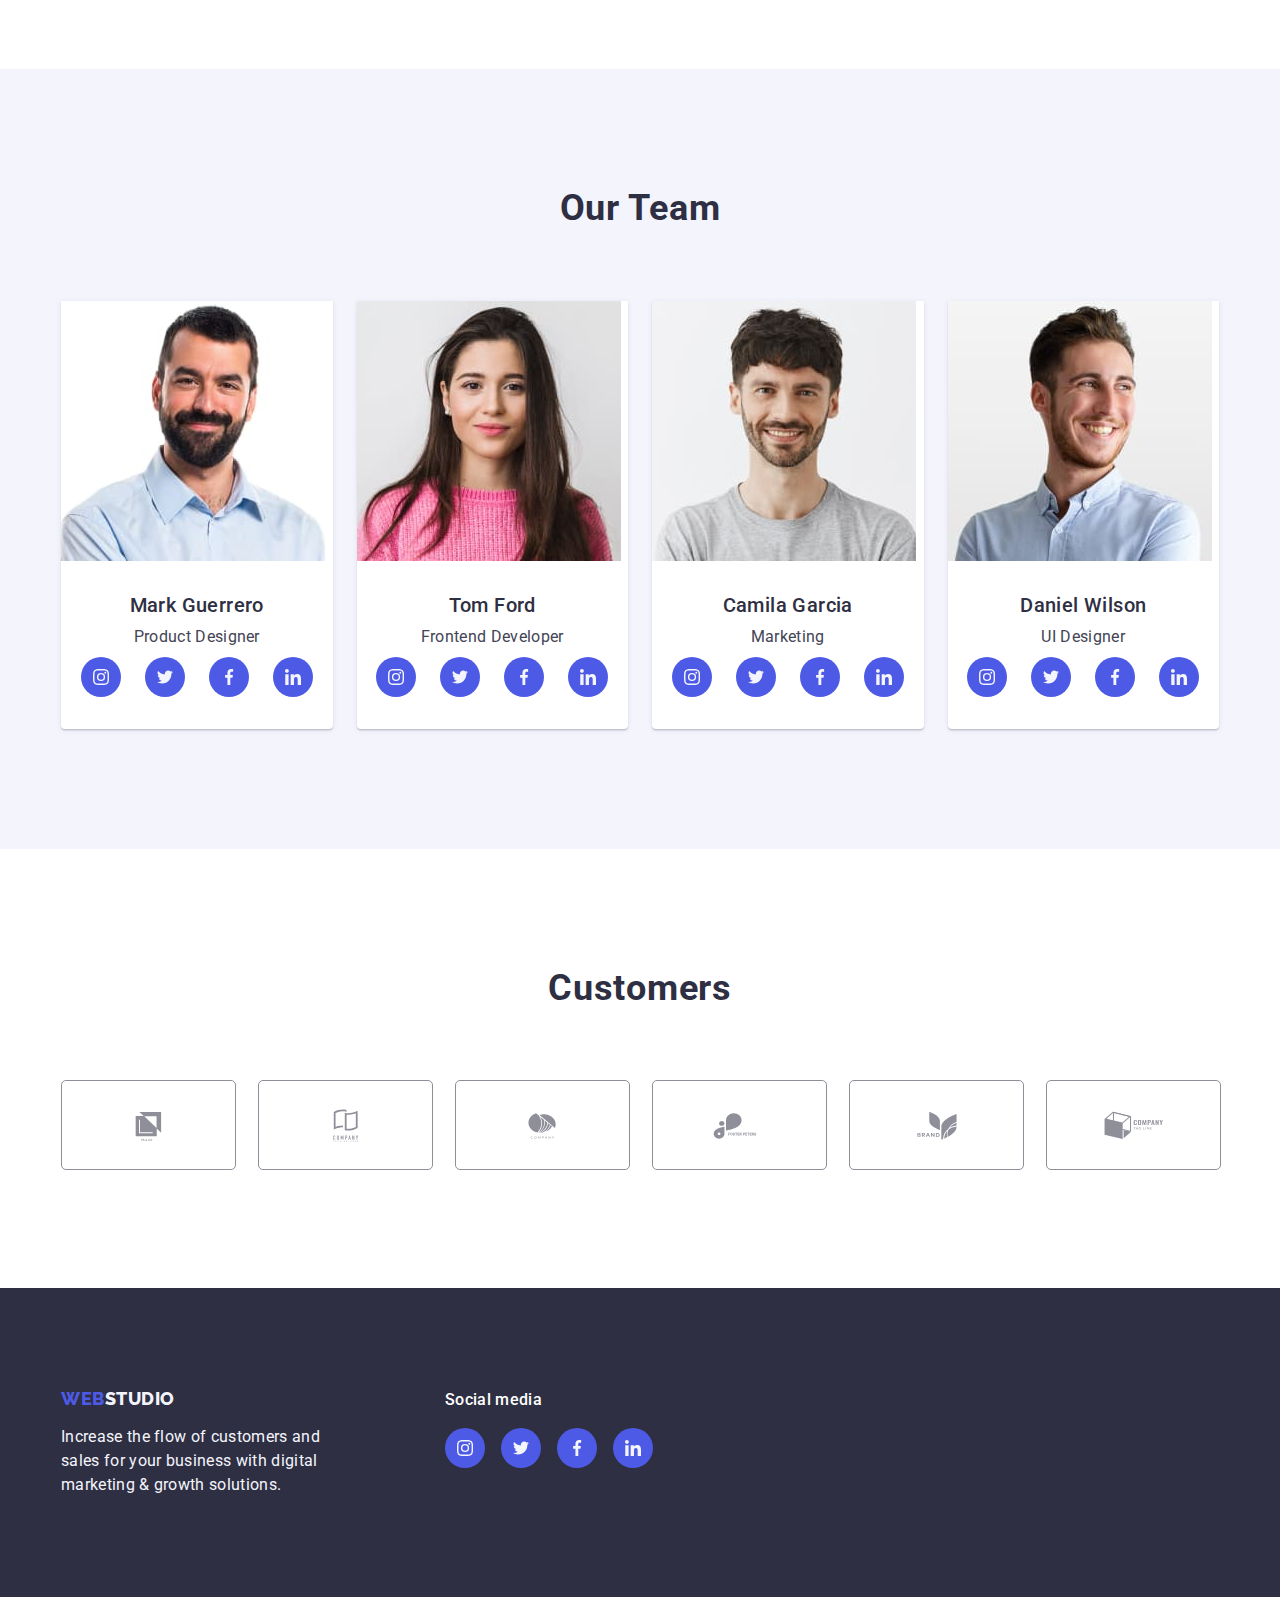
==== commit c7b4cf90: "fix issues v1.1" ====
--- a/index.html
+++ b/index.html
@@ -22,7 +22,7 @@
   </head>
   <body>
     <header class="site-header">
-      <div class="site-header container">
+      <div class="container">
         <nav class="header-navigation">
           <a class="logo header link" href="./index.html"
             >Web<span class="header-span">Studio</span></a
@@ -64,7 +64,7 @@
           <ul class="features list">
             <li class="feature">
               <div class="icon-background">
-                <svg class="feature-icon">
+                <svg class="feature-icon" width="64" height="64">
                   <use href="./images/icons.svg#antenna"></use>
                 </svg>
               </div>
@@ -76,7 +76,7 @@
             </li>
             <li class="feature">
               <div class="icon-background">
-                <svg class="feature-icon">
+                <svg class="feature-icon" width="64" height="64">
                   <use href="./images/icons.svg#clock"></use>
                 </svg>
               </div>
@@ -88,7 +88,7 @@
             </li>
             <li class="feature">
               <div class="icon-background">
-                <svg class="feature-icon">
+                <svg class="feature-icon" width="64" height="64">
                   <use href="./images/icons.svg#diagram"></use>
                 </svg>
               </div>
@@ -100,7 +100,7 @@
             </li>
             <li class="feature">
               <div class="icon-background">
-                <svg class="feature-icon">
+                <svg class="feature-icon" width="64" height="64">
                   <use href="./images/icons.svg#astronaut"></use>
                 </svg>
               </div>
@@ -161,28 +161,28 @@
                 <ul class="team-member-social list">
                   <li class="team-member-social-item">
                     <a href="https://instagram.com" class="team-member-social-link link">
-                      <svg class="social-link-icon">
+                      <svg class="social-link-icon" width="16" height="16">
                         <use href="./images/icons.svg#instagram"></use>
                       </svg>
                     </a>
                   </li>
                   <li class="team-member-social-item">
                     <a href="https://twitter.com" class="team-member-social-link link">
-                      <svg class="social-link-icon">
+                      <svg class="social-link-icon" width="16" height="16">
                         <use href="./images/icons.svg#twitter"></use>
                       </svg>
                     </a>
                   </li>
                   <li class="team-member-social-item">
                     <a href="https://facebook.com" class="team-member-social-link link">
-                      <svg class="social-link-icon">
+                      <svg class="social-link-icon" width="16" height="16">
                         <use href="./images/icons.svg#facebook"></use>
                       </svg>
                     </a>
                   </li>
                   <li class="team-member-social-item">
                     <a href="https://linkedin.com" class="team-member-social-link link">
-                      <svg class="social-link-icon">
+                      <svg class="social-link-icon" width="16" height="16">
                         <use href="./images/icons.svg#linkedin"></use>
                       </svg>
                     </a>
@@ -203,28 +203,28 @@
                 <ul class="team-member-social list">
                   <li class="team-member-social-item">
                     <a href="https://instagram.com" class="team-member-social-link link">
-                      <svg class="social-link-icon">
+                      <svg class="social-link-icon" width="16" height="16">
                         <use href="./images/icons.svg#instagram"></use>
                       </svg>
                     </a>
                   </li>
                   <li class="team-member-social-item">
                     <a href="https://twitter.com" class="team-member-social-link link">
-                      <svg class="social-link-icon">
+                      <svg class="social-link-icon" width="16" height="16">
                         <use href="./images/icons.svg#twitter"></use>
                       </svg>
                     </a>
                   </li>
                   <li class="team-member-social-item">
                     <a href="https://facebook.com" class="team-member-social-link link">
-                      <svg class="social-link-icon">
+                      <svg class="social-link-icon" width="16" height="16">
                         <use href="./images/icons.svg#facebook"></use>
                       </svg>
                     </a>
                   </li>
                   <li class="team-member-social-item">
                     <a href="https://linkedin.com" class="team-member-social-link link">
-                      <svg class="social-link-icon">
+                      <svg class="social-link-icon" width="16" height="16">
                         <use href="./images/icons.svg#linkedin"></use>
                       </svg>
                     </a>
@@ -245,28 +245,28 @@
                 <ul class="team-member-social list">
                   <li class="team-member-social-item">
                     <a href="https://instagram.com" class="team-member-social-link link">
-                      <svg class="social-link-icon">
+                      <svg class="social-link-icon" width="16" height="16">
                         <use href="./images/icons.svg#instagram"></use>
                       </svg>
                     </a>
                   </li>
                   <li class="team-member-social-item">
                     <a href="https://twitter.com" class="team-member-social-link link">
-                      <svg class="social-link-icon">
+                      <svg class="social-link-icon" width="16" height="16">
                         <use href="./images/icons.svg#twitter"></use>
                       </svg>
                     </a>
                   </li>
                   <li class="team-member-social-item">
                     <a href="https://facebook.com" class="team-member-social-link link">
-                      <svg class="social-link-icon">
+                      <svg class="social-link-icon" width="16" height="16">
                         <use href="./images/icons.svg#facebook"></use>
                       </svg>
                     </a>
                   </li>
                   <li class="team-member-social-item">
                     <a href="https://linkedin.com" class="team-member-social-link link">
-                      <svg class="social-link-icon">
+                      <svg class="social-link-icon" width="16" height="16">
                         <use href="./images/icons.svg#linkedin"></use>
                       </svg>
                     </a>
@@ -287,28 +287,28 @@
                 <ul class="team-member-social list">
                   <li class="team-member-social-item">
                     <a href="https://instagram.com" class="team-member-social-link link">
-                      <svg class="social-link-icon">
+                      <svg class="social-link-icon" width="16" height="16">
                         <use href="./images/icons.svg#instagram"></use>
                       </svg>
                     </a>
                   </li>
                   <li class="team-member-social-item">
                     <a href="https://twitter.com" class="team-member-social-link link">
-                      <svg class="social-link-icon">
+                      <svg class="social-link-icon" width="16" height="16">
                         <use href="./images/icons.svg#twitter"></use>
                       </svg>
                     </a>
                   </li>
                   <li class="team-member-social-item">
                     <a href="https://facebook.com" class="team-member-social-link link">
-                      <svg class="social-link-icon">
+                      <svg class="social-link-icon" width="16" height="16">
                         <use href="./images/icons.svg#facebook"></use>
                       </svg>
                     </a>
                   </li>
                   <li class="team-member-social-item">
                     <a href="https://linkedin.com" class="team-member-social-link link">
-                      <svg class="social-link-icon">
+                      <svg class="social-link-icon" width="16" height="16">
                         <use href="./images/icons.svg#linkedin"></use>
                       </svg>
                     </a>
@@ -324,34 +324,46 @@
           <h2 class="customers-title">Customers</h2>
           <ul class="customers-list list">
             <li class="customers-item">
-              <svg class="customers-icon">
-                <use href="./images/icons.svg#client1"></use>
-              </svg>
-            </li>
-            <li class="customers-item">
-              <svg class="customers-icon">
-                <use href="./images/icons.svg#client2"></use>
-              </svg>
-            </li>
-            <li class="customers-item">
-              <svg class="customers-icon">
-                <use href="./images/icons.svg#client3"></use>
-              </svg>
-            </li>
-            <li class="customers-item">
-              <svg class="customers-icon">
-                <use href="./images/icons.svg#client4"></use>
-              </svg>
-            </li>
-            <li class="customers-item">
-              <svg class="customers-icon">
-                <use href="./images/icons.svg#client5"></use>
-              </svg>
-            </li>
-            <li class="customers-item">
-              <svg class="customers-icon">
-                <use href="./images/icons.svg#client6"></use>
-              </svg>
+              <a href="" class="customers-link link">
+                <svg class="customers-icon" width="104" height="56">
+                  <use href="./images/icons.svg#client1"></use>
+                </svg>
+              </a>
+            </li>
+            <li class="customers-item">
+              <a href="" class="customers-link link">
+                <svg class="customers-icon" width="104" height="56">
+                  <use href="./images/icons.svg#client2"></use>
+                </svg>
+              </a>
+            </li>
+            <li class="customers-item">
+              <a href="" class="customers-link link">
+                <svg class="customers-icon" width="104" height="56">
+                  <use href="./images/icons.svg#client3"></use>
+                </svg>
+              </a>
+            </li>
+            <li class="customers-item">
+              <a href="" class="customers-link link">
+                <svg class="customers-icon" width="104" height="56">
+                  <use href="./images/icons.svg#client4"></use>
+                </svg>
+              </a>
+            </li>
+            <li class="customers-item">
+              <a href="" class="customers-link link">
+                <svg class="customers-icon" width="104" height="56">
+                  <use href="./images/icons.svg#client5"></use>
+                </svg>
+              </a>
+            </li>
+            <li class="customers-item">
+              <a href="" class="customers-link link">
+                <svg class="customers-icon" width="104" height="56">
+                  <use href="./images/icons.svg#client6"></use>
+                </svg>
+              </a>
             </li>
           </ul>
         </div>
@@ -373,28 +385,28 @@
           <ul class="social-footer list">
             <li class="social-footer-item">
               <a href="https://instagram.com" class="social-footer-link link">
-                <svg class="social-footer-icon">
+                <svg class="social-footer-icon" width="16" height="16">
                   <use href="./images/icons.svg#instagram"></use>
                 </svg>
               </a>
             </li>
             <li class="social-footer-item">
               <a href="https://twitter.com" class="social-footer-link link">
-                <svg class="social-footer-icon">
+                <svg class="social-footer-icon" width="16" height="16">
                   <use href="./images/icons.svg#twitter"></use>
                 </svg>
               </a>
             </li>
             <li class="social-footer-item">
               <a href="https://facebook.com" class="social-footer-link link">
-                <svg class="social-footer-icon">
+                <svg class="social-footer-icon" width="16" height="16">
                   <use href="./images/icons.svg#facebook"></use>
                 </svg>
               </a>
             </li>
             <li class="social-footer-item">
               <a href="https://linkedin.com" class="social-footer-link link">
-                <svg class="social-footer-icon">
+                <svg class="social-footer-icon" width="16" height="16">
                   <use href="./images/icons.svg#linkedin"></use>
                 </svg>
               </a>
--- a/css/styles.css
+++ b/css/styles.css
@@ -48,10 +48,11 @@
 
 .section {
   padding: 120px 0;
+  margin: 0 auto;
 }
 
 .text-container {
-  padding: 32px 16px;
+  padding: 32px 0;
 }
 
 .visually-hidden {
@@ -78,13 +79,14 @@
 
 .site-header {
   border-bottom: solid 1px var(--accent);
+  box-shadow: 0px 2px 1px rgba(46, 47, 66, 0.08), 0px 1px 1px rgba(46, 47, 66, 0.16),
+    0px 1px 6px rgba(46, 47, 66, 0.08);
+  /*justify-content: space-between;*/
+}
+
+.site-header > .container {
   display: flex;
   align-items: center;
-  /*justify-content: space-between;*/
-}
-
-.site-header .container {
-  border-bottom: none;
 }
 
 .header-navigation {
@@ -164,8 +166,9 @@
 
 .order {
   background-color: var(--dark);
-  background-image: linear-gradient(to right, var(--hero-background), var(--hero-background)),
+  background-image: linear-gradient(var(--hero-background), var(--hero-background)),
     url('../images/people-office.jpg');
+  max-width: 1440px;
   background-repeat: no-repeat;
   background-position: center;
   background-size: cover;
@@ -274,6 +277,8 @@
   flex-basis: calc((100% - 72px) / 4);
   background-color: var(--white-background);
   border-radius: 0px 0px 4px 4px;
+  box-shadow: 0px 1px 6px rgba(46, 47, 66, 0.08), 0px 1px 1px rgba(46, 47, 66, 0.16),
+    0px 2px 1px rgba(46, 47, 66, 0.08);
   text-align: center;
 }
 
@@ -294,6 +299,7 @@
 
 .footer-content {
   display: flex;
+  align-items: baseline;
   gap: 120px;
 }
 
@@ -356,8 +362,12 @@
   width: calc((100% - 48px) / 3);
 }
 
-.project:hover,
-.project:focus {
+.project-active {
+  display: block;
+}
+
+.project-active:hover,
+.project-active:focus {
   box-shadow: 0px 1px 6px rgba(46, 47, 66, 0.08), 0px 1px 1px rgba(46, 47, 66, 0.16),
     0px 2px 1px rgba(46, 47, 66, 0.08);
 }
@@ -365,6 +375,7 @@
 .bordered {
   border: 1px solid var(--accent);
   border-top: none;
+  padding-left: 16px;
 }
 
 .project-title {
@@ -395,9 +406,10 @@
 }
 
 .team-member-social-link {
-  display: inline-flex;
+  display: flex;
+  align-items: center;
+  justify-content: center;
   background-color: var(--brand-color);
-  padding: 12px;
   border-radius: 50%;
   width: 40px;
   height: 40px;
@@ -409,55 +421,60 @@
 }
 
 .social-link-icon {
-  width: 16px;
-  height: 16px;
+  fill: var(--light);
 }
 
 /*features icon*/
 .icon-background {
+  display: flex;
+  align-items: center;
+  justify-content: center;
   height: 112px;
   background-color: var(--light);
-  padding: 24px 100px;
-}
-
-.feature-icon {
-  width: 64px;
-  height: 64px;
+  border-radius: 4px;
+  margin-bottom: 8px;
 }
 
 /*customers section*/
 .customers-title {
   font-weight: 700;
   font-size: 36px;
-  line-height: 1.11;
+  line-height: 1.1;
   text-align: center;
   letter-spacing: 0.02em;
   text-transform: capitalize;
-  color: var(--text);
+  color: var(--dark);
+  margin-bottom: 72px;
 }
 
 .customers-list {
   display: flex;
   gap: 24px;
-  margin-top: 72px;
 }
 
 .customers-item {
   flex-basis: calc((100% - 120px) / 6);
+  height: 88px;
+}
+
+.customers-link {
+  display: flex;
+  width: 100%;
+  height: 100%;
   border: solid 1px var(--subtle-text);
   border-radius: 5px;
+  align-items: center;
+  justify-content: center;
   color: var(--subtle-text);
 }
 
 .customers-icon {
-  max-width: 168px;
-  height: 88px;
-  --icon-color: currentColor;
-}
-
-.customers-item:hover,
-.customers-item:focus {
-  border: solid 1px var(--pressed-state);
+  fill: currentColor;
+}
+
+.customers-link:hover,
+.customers-link:focus {
+  border-color: var(--pressed-state);
   color: var(--pressed-state);
 }
 
@@ -468,19 +485,27 @@
   line-height: 1.5;
   letter-spacing: 0.02em;
   color: var(--white-background);
+  margin-bottom: 16px;
 }
 
 .social-footer {
   display: flex;
   gap: 16px;
-  margin-top: 16px;
+}
+
+.social-footer-item {
+  width: 40px;
+  height: 40px;
 }
 
 .social-footer-link {
-  display: inline-flex;
+  display: flex;
+  width: 100%;
+  height: 100%;
   background-color: var(--brand-color);
-  border-radius: 50px;
-  padding: 8px;
+  border-radius: 50%;
+  align-items: center;
+  justify-content: center;
 }
 
 .social-footer-link:hover,
@@ -489,6 +514,5 @@
 }
 
 .social-footer-icon {
-  width: 24px;
-  height: 24px;
-}
+  fill: var(--light);
+}
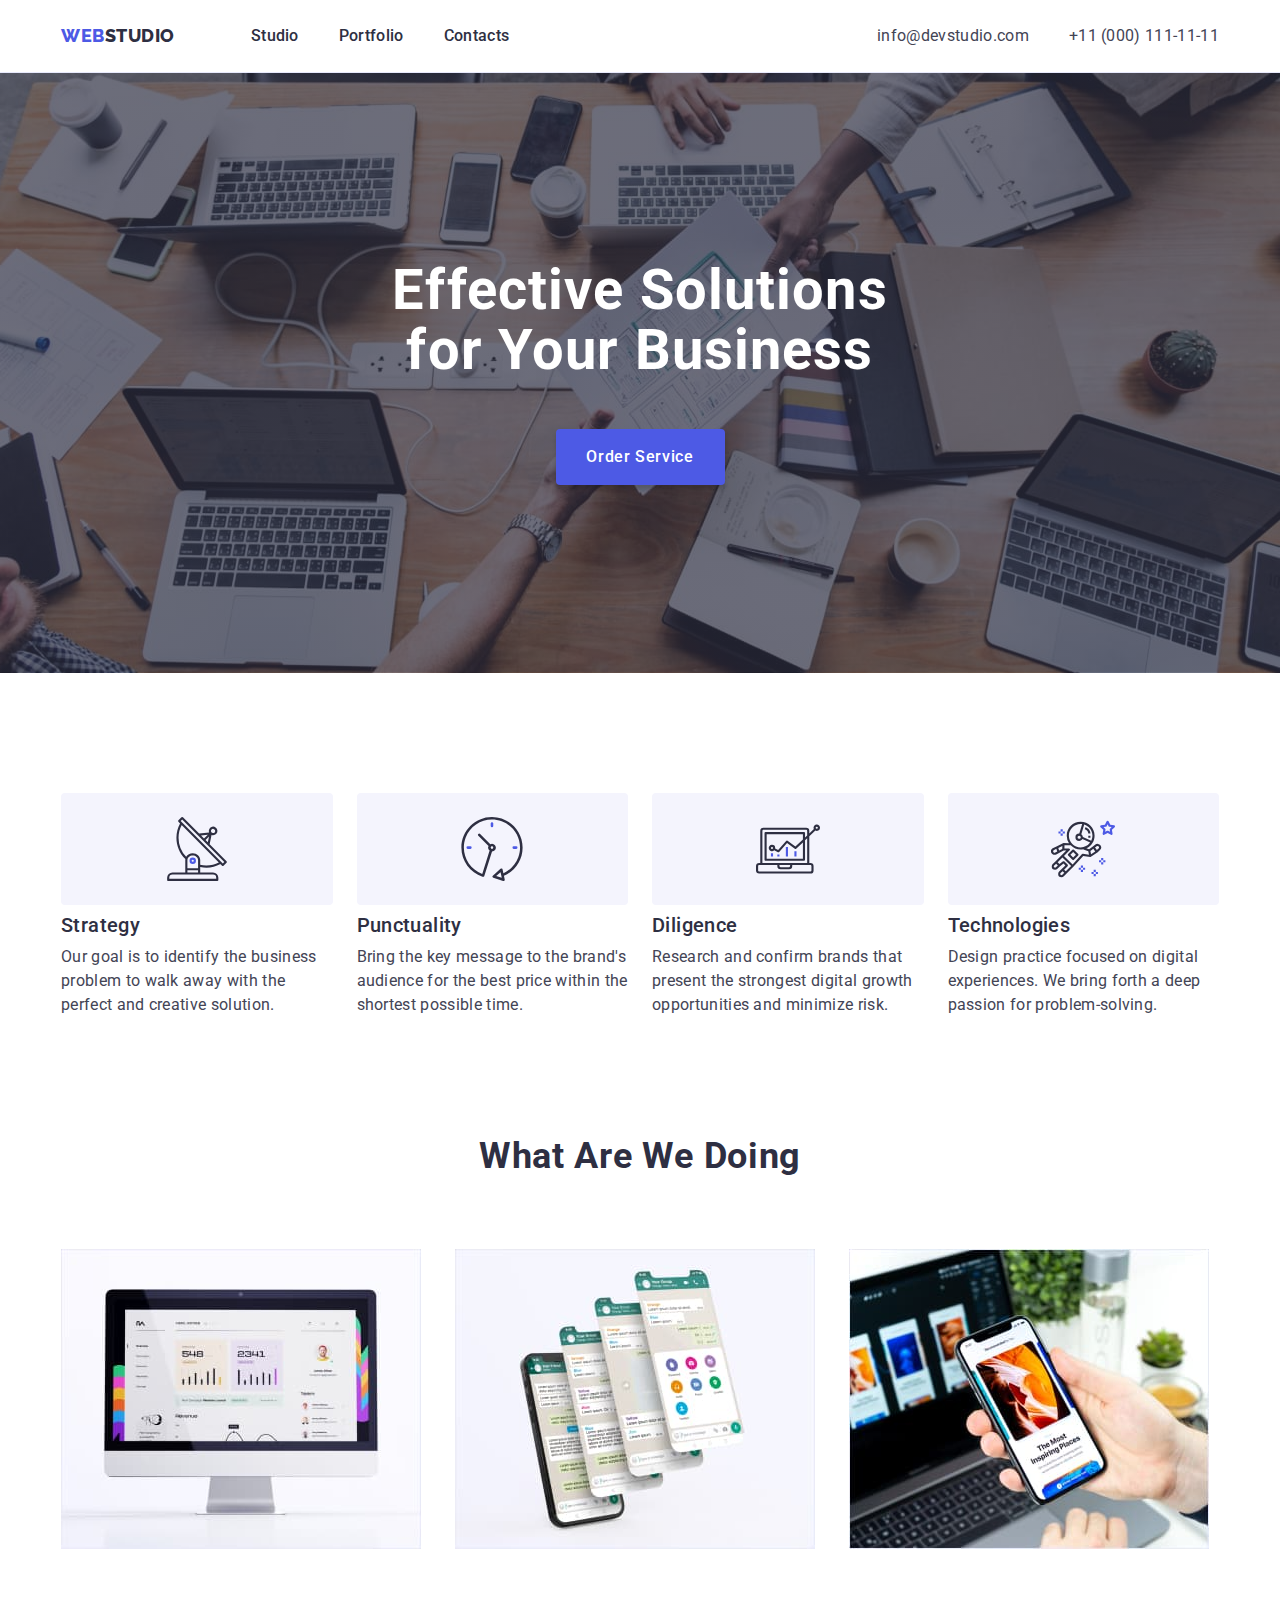
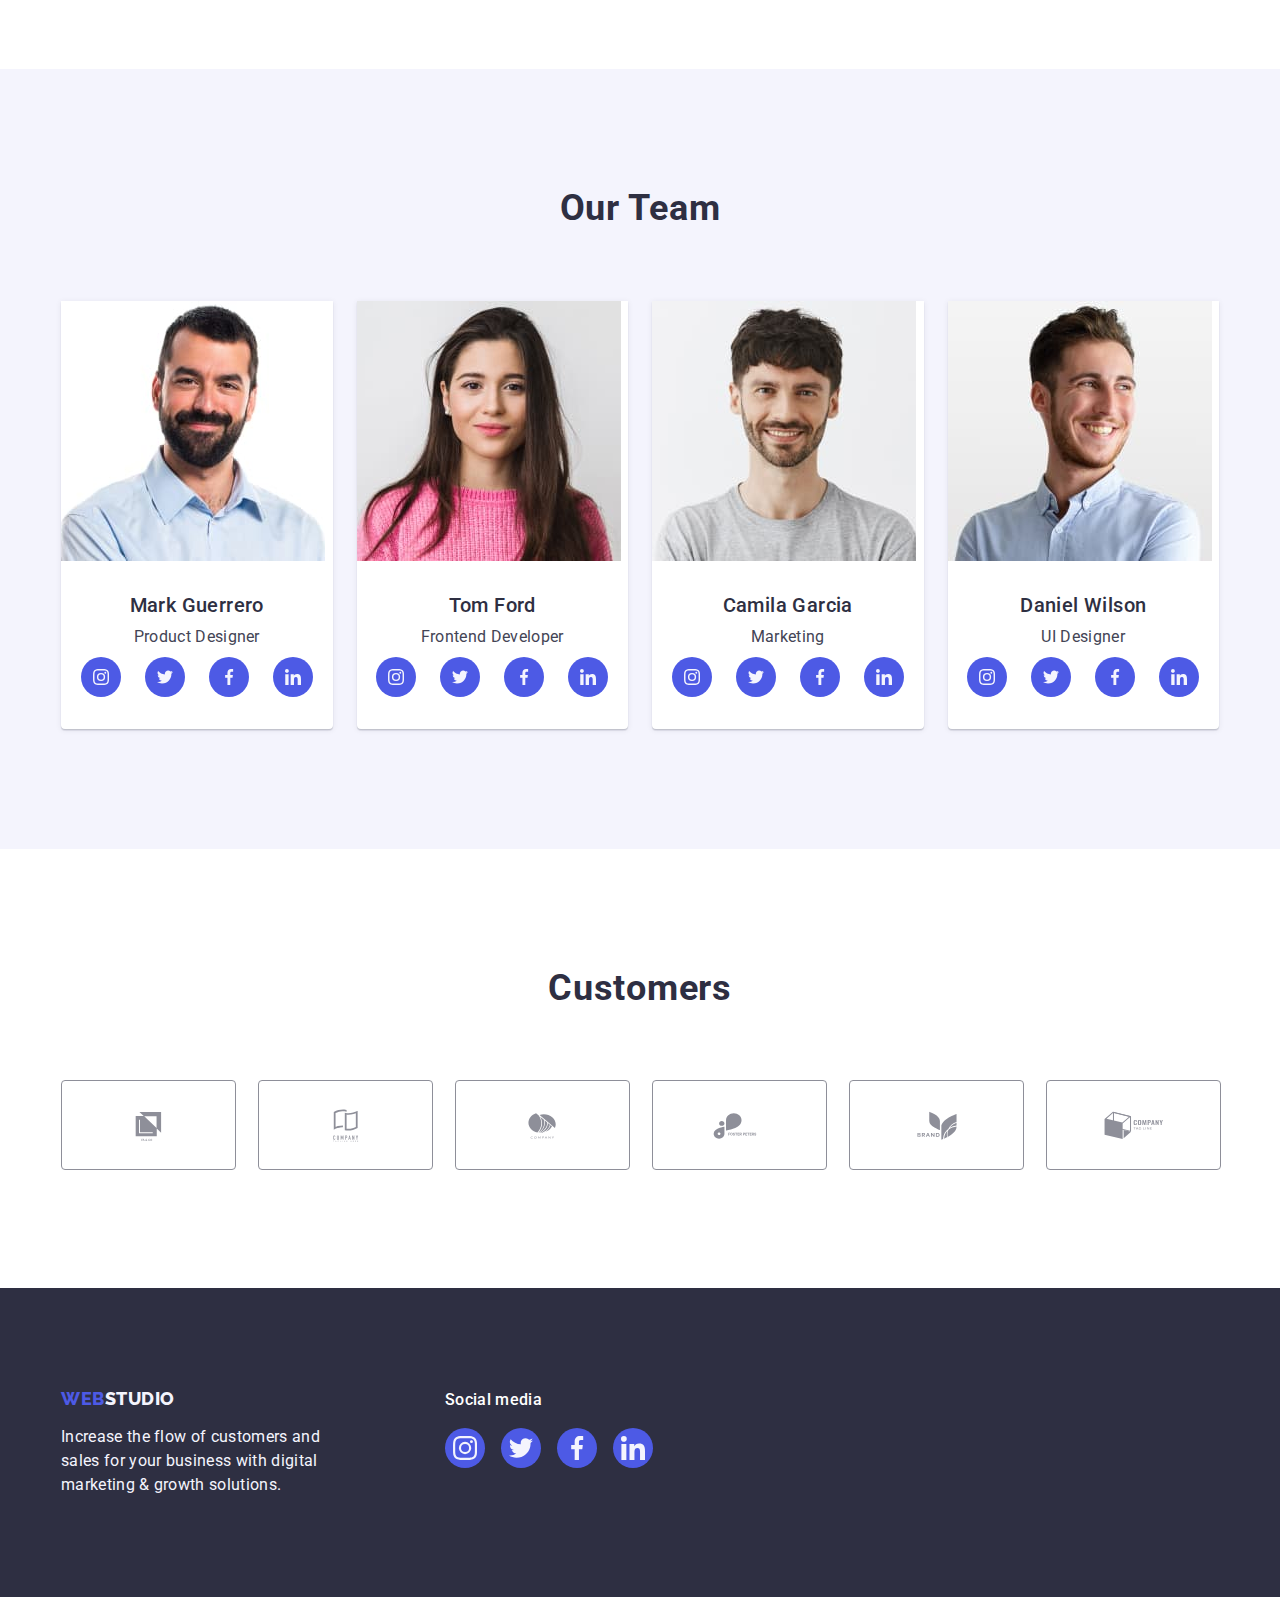
==== commit 2a1a380b: "fix footer icon 1.2.2" ====
--- a/index.html
+++ b/index.html
@@ -385,28 +385,28 @@
           <ul class="social-footer list">
             <li class="social-footer-item">
               <a href="https://instagram.com" class="social-footer-link link">
-                <svg class="social-footer-icon" width="16" height="16">
+                <svg class="social-footer-icon" width="24" height="24">
                   <use href="./images/icons.svg#instagram"></use>
                 </svg>
               </a>
             </li>
             <li class="social-footer-item">
               <a href="https://twitter.com" class="social-footer-link link">
-                <svg class="social-footer-icon" width="16" height="16">
+                <svg class="social-footer-icon" width="24" height="24">
                   <use href="./images/icons.svg#twitter"></use>
                 </svg>
               </a>
             </li>
             <li class="social-footer-item">
               <a href="https://facebook.com" class="social-footer-link link">
-                <svg class="social-footer-icon" width="16" height="16">
+                <svg class="social-footer-icon" width="24" height="24">
                   <use href="./images/icons.svg#facebook"></use>
                 </svg>
               </a>
             </li>
             <li class="social-footer-item">
               <a href="https://linkedin.com" class="social-footer-link link">
-                <svg class="social-footer-icon" width="16" height="16">
+                <svg class="social-footer-icon" width="24" height="24">
                   <use href="./images/icons.svg#linkedin"></use>
                 </svg>
               </a>
--- a/css/styles.css
+++ b/css/styles.css
@@ -300,7 +300,10 @@
 .footer-content {
   display: flex;
   align-items: baseline;
-  gap: 120px;
+}
+
+.logo-container {
+  margin-right: 120px;
 }
 
 .footer-span {
@@ -315,7 +318,6 @@
 .footer-text {
   max-width: 264px;
 }
-
 /*Style for page Portfolio*/
 
 .our-projects {
@@ -462,7 +464,7 @@
   width: 100%;
   height: 100%;
   border: solid 1px var(--subtle-text);
-  border-radius: 5px;
+  border-radius: 4px;
   align-items: center;
   justify-content: center;
   color: var(--subtle-text);
